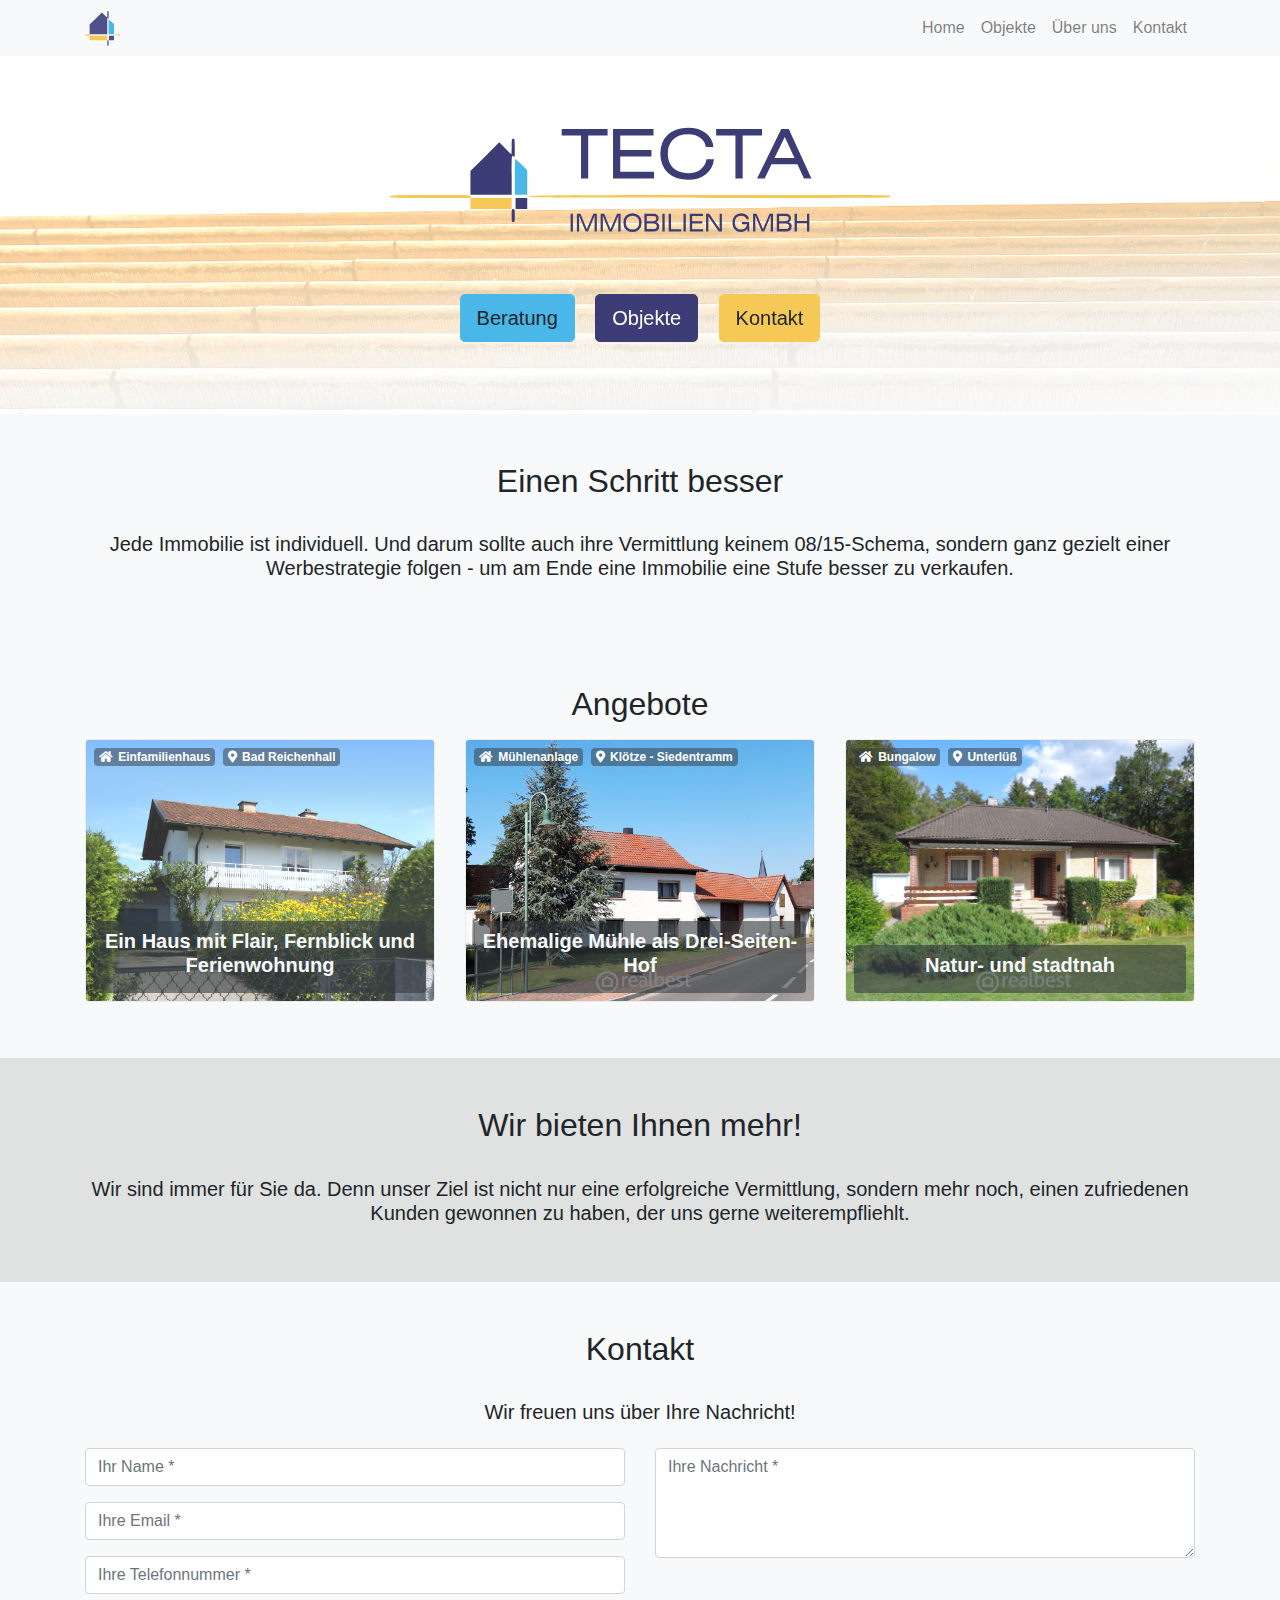
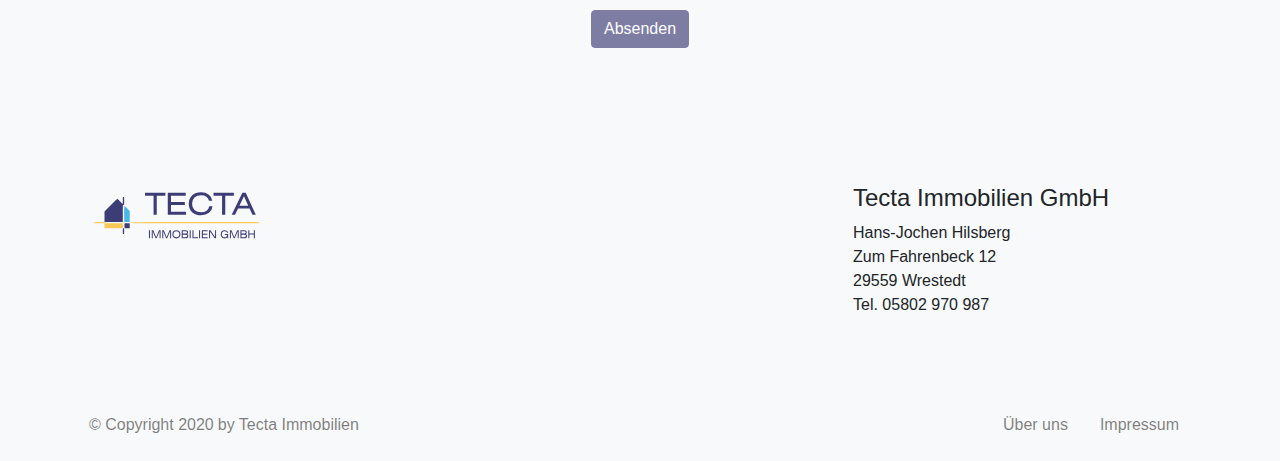
==== index.html @ 6a7e13b7 "favicon" ====
<html lang="en-us">
  <head>
  <meta name="theme" content="Syna">
  <meta name="theme-version" content="v0.15">
  <meta name="theme-url" content="https://syna.okkur.org">
  <meta name="theme-description" content="Highly customizable open source theme for Hugo based static websites">
  <meta name="theme-author" content="Okkur Labs">
  <meta name="theme-author-url" content="https://about.okkur.org">
  <meta charset="utf-8">
  <meta name="viewport" content="width=device-width, initial-scale=1, shrink-to-fit=no">
  <meta http-equiv="Content-Language" content="en-us">
  <meta name="google" value="notranslate">
  <meta name="apple-mobile-web-app-capable" content="yes">
  <meta name="apple-mobile-web-app-status-bar-style" content="black">
  <meta name="description" content="">
  <meta property="og:title" content="Home &amp;middot; Tecta Immobilien">
  <meta property="og:url" content="http://tecta-immobilien.github.io/">
  <meta property="og:description" content="">
  <meta property="og:site_name" content="Tecta Immobilien">
  <meta property="og:type" content="website">
  <meta name="twitter:card" content="summary_large_image">
  <meta name="twitter:title" content="Home &amp;middot; Tecta Immobilien" />
  <meta name="twitter:description" content="">
  <meta name="twitter:url" content="http://tecta-immobilien.github.io/" />
        <meta property="og:image" content="">
        <meta name="twitter:image" content="">
  <meta name="author" content="Tecta Immobilien">

  <meta name="generator" content="Hugo 0.62.1" />

  <title>Home &middot; Tecta Immobilien</title>

  <!-- Theme Styles -->
  <style>
.mx-0 {
  margin-left: 0 !important;
  margin-right: 0 !important; }

 
@-ms-viewport {
  width: device-width; }

html {
  box-sizing: border-box;
  -ms-overflow-style: scrollbar; }

*,
*::before,
*::after {
  box-sizing: inherit; }

.container {
  width: 100%;
  padding-right: 15px;
  padding-left: 15px;
  margin-right: auto;
  margin-left: auto;
  max-width: 540px;
  max-width: 720px;
  max-width: 960px;
  max-width: 1140px; }

.container-fluid {
  width: 100%;
  padding-right: 15px;
  padding-left: 15px;
  margin-right: auto;
  margin-left: auto; }

.row {
  display: flex;
  flex-wrap: wrap;
  margin-right: -15px;
  margin-left: -15px; }

.no-gutters {
  margin-right: 0;
  margin-left: 0; }
  .no-gutters > .col,
  .no-gutters > [class*="col-"] {
    padding-right: 0;
    padding-left: 0; }

.col-1, .col-2, .col-3, .col-4, .col-5, .col-6, .col-7, .col-8, .col-9, .col-10, .col-11, .col-12, .col,
.col-auto {
  position: relative;
  width: 100%;
  min-height: 1px;
  padding-right: 15px;
  padding-left: 15px; }

.col {
  flex-basis: 0;
  flex-grow: 1;
  max-width: 100%; }

.col-auto {
  flex: 0 0 auto;
  width: auto;
  max-width: none; }

.col-1 {
  flex: 0 0 8.33333%;
  max-width: 8.33333%; }

.col-2 {
  flex: 0 0 16.66667%;
  max-width: 16.66667%; }

.col-3 {
  flex: 0 0 25%;
  max-width: 25%; }

.col-4 {
  flex: 0 0 33.33333%;
  max-width: 33.33333%; }

.col-5 {
  flex: 0 0 41.66667%;
  max-width: 41.66667%; }

.col-6 {
  flex: 0 0 50%;
  max-width: 50%; }

.col-7 {
  flex: 0 0 58.33333%;
  max-width: 58.33333%; }

.col-8 {
  flex: 0 0 66.66667%;
  max-width: 66.66667%; }

.col-9 {
  flex: 0 0 75%;
  max-width: 75%; }

.col-10 {
  flex: 0 0 83.33333%;
  max-width: 83.33333%; }

.col-11 {
  flex: 0 0 91.66667%;
  max-width: 91.66667%; }

.col-12 {
  flex: 0 0 100%;
  max-width: 100%; }

.order-first {
  order: -1; }

.order-last {
  order: 13; }

.order-0 {
  order: 0; }

.order-1 {
  order: 1; }

.order-2 {
  order: 2; }

.order-3 {
  order: 3; }

.order-4 {
  order: 4; }

.order-5 {
  order: 5; }

.order-6 {
  order: 6; }

.order-7 {
  order: 7; }

.order-8 {
  order: 8; }

.order-9 {
  order: 9; }

.order-10 {
  order: 10; }

.order-11 {
  order: 11; }

.order-12 {
  order: 12; }

.offset-1 {
  margin-left: 8.33333%; }

.offset-2 {
  margin-left: 16.66667%; }

.offset-3 {
  margin-left: 25%; }

.offset-4 {
  margin-left: 33.33333%; }

.offset-5 {
  margin-left: 41.66667%; }

.offset-6 {
  margin-left: 50%; }

.offset-7 {
  margin-left: 58.33333%; }

.offset-8 {
  margin-left: 66.66667%; }

.offset-9 {
  margin-left: 75%; }

.offset-10 {
  margin-left: 83.33333%; }

.offset-11 {
  margin-left: 91.66667%; }

.d-none {
  display: none !important; }

.d-inline {
  display: inline !important; }

.d-inline-block {
  display: inline-block !important; }

.d-block {
  display: block !important; }

.d-table {
  display: table !important; }

.d-table-row {
  display: table-row !important; }

.d-table-cell {
  display: table-cell !important; }

.d-flex {
  display: flex !important; }

.d-inline-flex {
  display: inline-flex !important; }

@media print {
  .d-print-none {
    display: none !important; }
  .d-print-inline {
    display: inline !important; }
  .d-print-inline-block {
    display: inline-block !important; }
  .d-print-block {
    display: block !important; }
  .d-print-table {
    display: table !important; }
  .d-print-table-row {
    display: table-row !important; }
  .d-print-table-cell {
    display: table-cell !important; }
  .d-print-flex {
    display: flex !important; }
  .d-print-inline-flex {
    display: inline-flex !important; } }

.flex-row {
  flex-direction: row !important; }

.flex-column {
  flex-direction: column !important; }

.flex-row-reverse {
  flex-direction: row-reverse !important; }

.flex-column-reverse {
  flex-direction: column-reverse !important; }

.flex-wrap {
  flex-wrap: wrap !important; }

.flex-nowrap {
  flex-wrap: nowrap !important; }

.flex-wrap-reverse {
  flex-wrap: wrap-reverse !important; }

.flex-fill {
  flex: 1 1 auto !important; }

.flex-grow-0 {
  flex-grow: 0 !important; }

.flex-grow-1 {
  flex-grow: 1 !important; }

.flex-shrink-0 {
  flex-shrink: 0 !important; }

.flex-shrink-1 {
  flex-shrink: 1 !important; }

.justify-content-start {
  justify-content: flex-start !important; }

.justify-content-end {
  justify-content: flex-end !important; }

.justify-content-center {
  justify-content: center !important; }

.justify-content-between {
  justify-content: space-between !important; }

.justify-content-around {
  justify-content: space-around !important; }

.align-items-start {
  align-items: flex-start !important; }

.align-items-end {
  align-items: flex-end !important; }

.align-items-center {
  align-items: center !important; }

.align-items-baseline {
  align-items: baseline !important; }

.align-items-stretch {
  align-items: stretch !important; }

.align-content-start {
  align-content: flex-start !important; }

.align-content-end {
  align-content: flex-end !important; }

.align-content-center {
  align-content: center !important; }

.align-content-between {
  align-content: space-between !important; }

.align-content-around {
  align-content: space-around !important; }

.align-content-stretch {
  align-content: stretch !important; }

.align-self-auto {
  align-self: auto !important; }

.align-self-start {
  align-self: flex-start !important; }

.align-self-end {
  align-self: flex-end !important; }

.align-self-center {
  align-self: center !important; }

.align-self-baseline {
  align-self: baseline !important; }

.align-self-stretch {
  align-self: stretch !important; }
</style>

  <link href="/style.min.7f056d946f4c8aad20401bf157cbe6fda2c54824c451139c46006a1493cdf358.css" rel="stylesheet">
      <link rel="shortcut icon" type="image/x-icon" href="/favicon.ico">
      <link rel="icon" sizes="16x16 32x32" type="image/x-icon" href="/favicon.ico">
      <link rel="icon" href="/favicon.png">
      <link rel="apple-touch-icon-precomposed" href="/favicon.png">
      <link rel="icon" type="image/svg+xml" href="/favicon.svg">

  <script>
    window.syna = {
      
    };
  </script>
  <script src="/scripts/syna-head.min.0757f18970a0a32d5acac5a2accc5fe82f787821866c545d9ed17ca765f291a3.js"></script></head>
<body class="bg-secondary">
    <!-- Navigation --><nav class="overlay fragment navbar navbar-expand-lg py-2 scroll-spy bg-light navbar-light" id="nav" role="navigation" style='position: sticky; top: 0; z-index: 10000 !important;'>
  <div class="container">
      <a class="navbar-brand py-0" href="/#">
        <img src="/images/favicon.svg" height="35" class="d-inline-block align-top" alt="Tecta Immobilien">
      </a>
    <button class="navbar-toggler" type="button" data-toggle="collapse" data-target="#navbarCollapse" aria-controls="navbarCollapse" aria-expanded="false" aria-label="Toggle navigation">
      <span class="navbar-toggler-icon"></span>
    </button>
    <div class="navbar-collapse justify-content-end collapse show" id="navbarCollapse">
      <ul class="navbar-nav"><li class="nav-item">
              <a href="/"
                  class="nav-link">
                Home
              </a>
            </li><li class="nav-item">
              <a href="/objects"
                  class="nav-link">
                Objekte
              </a>
            </li><li class="nav-item">
              <a href="/about"
                  class="nav-link">
                Über uns
              </a>
            </li><li class="nav-item">
              <a href="/#contact"
                  class="nav-link anchor">
                Kontakt
              </a>
            </li>
      </ul>
    </div>
  </div>
</nav>

<div class="scroll-to-top bg-primary has-font-icon"
  title="Back to top"
  ><i class="fas fa-angle-up"></i><span class="sr-only">Back to top</span>
</div>

<!-- Hero -->
<header id="hero" class="fragment hero">
    <div
      style="background-image:url(/images/header/stufen.jpg)"
      class="jumbotron text-center header-image mb-0 bg-light">
    <div id="hero-particles-js" class="particles-js"></div>
      <div class="row justify-content-center align-items-start">
        <img
          class="overlay img-fluid"
          src="/images/tecta.svg"
          alt="Tecta Immobilien"width="500px"></img>
      </div>
      <div class="row justify-content-center align-items-start">
        <h1 class="overlay jumbotron-heading my-4 text-body"></h1>
      </div><div>
      <a class="overlay btn btn-lg m-2 btn-info " href="/about/#services">
        <div class="column justify-content-center align-content-center">Beratung</div>
      </a>
      <a class="overlay btn btn-lg m-2 btn-primary " href="/objects">
        <div class="column justify-content-center align-content-center">Objekte</div>
      </a>
      <a class="overlay btn btn-lg m-2 btn-success " href="/#contact">
        <div class="column justify-content-center align-content-center">Kontakt</div>
      </a>
  </div>
  </div>
</header>
<script>
  var fragmentName = "hero";window.syna.api.register("hero", "hero-" + fragmentName, {
    selector: "hero-particles-js",
    config: null,
  });
</script>

<!-- Content -->
<section id="description" class="fragment">
    <div class="container-fluid bg-light">
    <div class="container py-5">
<div class="row">

      <article class="col-md-12">
  <div class="row mx-0">
    <div class="col px-0 text-center text-body">
      <h2>Einen Schritt besser</h2>
    </div>
  </div><div class="row mx-0">
    <div class="col pt-4 pb-0 px-0 text-center text-body">
      <h5>Jede Immobilie ist individuell. Und darum sollte auch ihre Vermittlung keinem 08/15-Schema, sondern ganz gezielt einer Werbestrategie folgen - um am Ende eine Immobilie eine Stufe besser zu verkaufen.</h5>
    </div>
  </div>
<div class="content-body col-12 content px-0 text-body"></div>

    </article>

  </div>
    </div>
    </div>
</section>

<!-- Portfolio -->
<section id="portfolio" class="fragment">
    <div class="container-fluid bg-light">
    <div class="container py-5">

  <div class="row mx-0">
    <div class="col px-0 text-center text-body">
      <h2>Angebote</h2>
    </div>
  </div>

  <div class="row justify-content-center">
        <div class="col-lg-4 col-md-9 col-12 py-2">
          <div
            class="border rounded position-relative portfolio-item overflow-hidden has-modal"><img src="/images/objects/haus1/h1_1.jpg" class="img-fluid" alt="">
                <div class="position-absolute hover-overlay"></div><div class="position-absolute text-light badge-container"><span class="badge badge-dark">
                        <i class="fas fa-home"></i>
                        <span>Einfamilienhaus</span>
                      </span><span class="badge badge-dark">
                        <i class="fas fa-map-marker-alt"></i>
                        <span>Bad Reichenhall</span>
                      </span></div>
                  <div class="position-absolute description-container col">
                    <div class="row flex-column justify-content-center description text-light p-2 rounded text-center">
                      <h5 class="title">Ein Haus mit Flair, Fernblick und Ferienwohnung </h5>
                      
                    </div>
                  </div>
                <div class="content hidden"><table>
<thead>
<tr>
<th>Kaufpreis</th>
<th>655.000,-€</th>
</tr>
</thead>
<tbody>
<tr>
<td><strong>Baujahr</strong></td>
<td>1959</td>
</tr>
<tr>
<td><strong>Zahl der Zimmer</strong></td>
<td>3,4</td>
</tr>
<tr>
<td><strong>Wohnfläche</strong></td>
<td>142 m²</td>
</tr>
<tr>
<td><strong>Reservefläche</strong></td>
<td>22 m²</td>
</tr>
<tr>
<td><strong>Garagenplätze</strong></td>
<td>1</td>
</tr>
<tr>
<td><strong>Grundstücksgröße</strong></td>
<td>816 m²</td>
</tr>
<tr>
<td><strong>Provision</strong></td>
<td>4,76% inkl MwSt</td>
</tr>
</tbody>
</table>
<hr>
<p><a href="/objekte_im_angebot/haus1"><strong>Mehr Details hier</strong></a></p>
</div>
          </div>
        </div>
        <div class="col-lg-4 col-md-9 col-12 py-2">
          <div
            class="border rounded position-relative portfolio-item overflow-hidden has-modal"><img src="/images/objects/haus2/h2_1.jpg" class="img-fluid" alt="">
                <div class="position-absolute hover-overlay"></div><div class="position-absolute text-light badge-container"><span class="badge badge-dark">
                        <i class="fas fa-home"></i>
                        <span>Mühlenanlage</span>
                      </span><span class="badge badge-dark">
                        <i class="fas fa-map-marker-alt"></i>
                        <span>Klötze - Siedentramm</span>
                      </span></div>
                  <div class="position-absolute description-container col">
                    <div class="row flex-column justify-content-center description text-light p-2 rounded text-center">
                      <h5 class="title">Ehemalige Mühle als Drei-Seiten-Hof</h5>
                      
                    </div>
                  </div>
                <div class="content hidden"><table>
<thead>
<tr>
<th>Kaufpreis</th>
<th>149.000,-€</th>
</tr>
</thead>
<tbody>
<tr>
<td><strong>Baujahr</strong></td>
<td>19. Jh.</td>
</tr>
<tr>
<td><strong>Zahl der Zimmer</strong></td>
<td>5</td>
</tr>
<tr>
<td><strong>Wohnfläche</strong></td>
<td>170 m²</td>
</tr>
<tr>
<td><strong>Nutzfläche</strong></td>
<td>300 m²</td>
</tr>
<tr>
<td><strong>Garagenplätze</strong></td>
<td>4</td>
</tr>
<tr>
<td><strong>Grundstücksgröße</strong></td>
<td>7.774 m²</td>
</tr>
<tr>
<td><strong>Provision</strong></td>
<td>4,76% inkl MwSt</td>
</tr>
</tbody>
</table>
</div>
          </div>
        </div>
        <div class="col-lg-4 col-md-9 col-12 py-2">
          <div
            class="border rounded position-relative portfolio-item overflow-hidden has-modal"><img src="/images/objects/haus3/h3_1.jpg" class="img-fluid" alt="">
                <div class="position-absolute hover-overlay"></div><div class="position-absolute text-light badge-container"><span class="badge badge-dark">
                        <i class="fas fa-home"></i>
                        <span>Bungalow</span>
                      </span><span class="badge badge-dark">
                        <i class="fas fa-map-marker-alt"></i>
                        <span>Unterlüß</span>
                      </span></div>
                  <div class="position-absolute description-container col">
                    <div class="row flex-column justify-content-center description text-light p-2 rounded text-center">
                      <h5 class="title">Natur- und stadtnah</h5>
                      
                    </div>
                  </div>
                <div class="content hidden"><table>
<thead>
<tr>
<th>Kaufpreis</th>
<th>95.000,-€</th>
</tr>
</thead>
<tbody>
<tr>
<td><strong>Baujahr</strong></td>
<td>1964</td>
</tr>
<tr>
<td><strong>Zahl der Zimmer</strong></td>
<td>3</td>
</tr>
<tr>
<td><strong>Wohnfläche</strong></td>
<td>75 m²</td>
</tr>
<tr>
<td><strong>Garagenplätze</strong></td>
<td>1</td>
</tr>
<tr>
<td><strong>Grundstücksgröße</strong></td>
<td>987 m²</td>
</tr>
<tr>
<td><strong>Provision</strong></td>
<td>5,95% inkl MwSt</td>
</tr>
</tbody>
</table>
</div>
          </div>
        </div>
  </div>
    </div>
    </div>
</section>

<!-- Content -->
<section id="mehrbieten" class="fragment">
    <div class="container-fluid bg-secondary">
    <div class="container py-5">
<div class="row">

      <article class="col-md-12">
  <div class="row mx-0">
    <div class="col px-0 text-center text-body">
      <h2>Wir bieten Ihnen mehr!</h2>
    </div>
  </div><div class="row mx-0">
    <div class="col pt-4 pb-0 px-0 text-center text-body">
      <h5>Wir sind immer für Sie da. Denn unser Ziel ist nicht nur eine erfolgreiche Vermittlung, sondern mehr noch, einen zufriedenen Kunden gewonnen zu haben, der uns gerne weiterempfliehlt.</h5>
    </div>
  </div>
<div class="content-body col-12 content px-0 text-body"></div>

    </article>

  </div>
    </div>
    </div>
</section>


<!-- Contact -->
<!-- Contact -->
<section id="contact" class="fragment">
    <div class="container-fluid bg-light">
    <div class="container py-5">

  <div class="row mx-0">
    <div class="col px-0 text-center text-body">
      <h2>Kontakt</h2>
    </div>
  </div><div class="row mx-0">
    <div class="col pt-4 pb-0 px-0 text-center text-body">
      <h5>Wir freuen uns über Ihre Nachricht!</h5>
    </div>
  </div>

  <div class="row">
    <div class="col-12">
      <form
        class="contact position-relative"
        method="POST"
        name="defaultContact"
        id="defaultContact" action="https://tecta-immobilien.net">
          <div class="row py-3 should-fade">
            <div class="col-md-6">
                <div class="form-group">
                  <input
                    id="name"
                    name="name"
                    class="form-control"
                    type="text"
                    data-validation
                    data-validation-error-msg="Please enter your name"
                    placeholder="Ihr Name *"
                    required>
                  <div class="px-2" data-error id="name-error"></div>
                </div>
                <div class="form-group">
                  <input
                    id="email"
                    name="email"
                    class="form-control"
                    type="text"
                    data-validation="email"
                    data-validation-error-msg="Please enter your email address"
                    placeholder="Ihre Email *"
                    required>
                  <div class="px-2" data-error id="email-error"></div>
                </div>
                <div class="form-group">
                  <input
                    id="phone"
                    name="phone"
                    class="form-control"
                    type="text"
                    data-validation="regex"
                    data-validation-regex="^([0-9,\+]+)$"
                    data-validation-error-msg="Please enter your phone number"
                    placeholder="Ihre Telefonnummer *">
                  <div class="px-2" data-error id="phone-error"></div>
                </div>
            </div>
            <div class="col-md-6">
                <div class="form-group">
                  <textarea
                    id="message"
                    name="message"
                    class="form-control text-dark"
                    type="text"
                    data-validation
                    data-validation-error-msg="Send Message"
                    placeholder="Ihre Nachricht *"
                    rows="4"
                    required></textarea>
                  <div class="px-2" data-error id="message-error"></div>
                </div>
            </div>
            <div class="col-lg-12 text-center">
              <div class="captcha-error alert alert-danger d-none" id="captcha-error">Message could not be send due to captcha not loadable. Please contact us at hilsberg@tecta-immobilien.net.
              </div>
              <div class="generic-error alert alert-danger d-none" id="generic-error">Message could not be send. Please contact us at hilsberg@tecta-immobilien.net.
              </div>
              <noscript>
                <div class="alert alert-danger py-2" id="js-error">Message can not be send with javascript disabled. Please contact us at hilsberg@tecta-immobilien.net.
                </div>
              </noscript>
                <button
                  class="btn submit-btn btn-primary"
                  type="submit">Absenden
                </button>
            </div>
          </div>
              <input type="hidden" name="page" value="/"/>
              <input type="hidden" name="someID" value="example.com"/><div class="generic-success mb-0 mb-3 hidden" id="generic-success">
            <div class="alert alert-success">Thank you for contacting us
            </div>
            <span class="btn btn-primary" data-action="return-form">Return</span>
          </div>
      </form>
    </div>
  </div>
    </div>
    </div>
</section>

<!-- Footer -->
<section id="footer" class="fragment">
    <div class="container-fluid bg-light">
    <div class="container py-5">

  <div class="row">
    <div class="col-md m-2 text-body">
        <h4></h4>
        <a href="#">
          <img src="/images/tecta_narrow.svg" class="img-fluid w-50" alt="Ihr Markler">
        </a>
    </div>
    <div class="col-md m-2 text-body">
    </div>
    <div class="col-md m-2 text-body">
        <div><h4 id="tecta-immobilien-gmbh">Tecta Immobilien GmbH</h4>
<p>Hans-Jochen Hilsberg<br>
Zum Fahrenbeck 12<br>
29559 Wrestedt<br>
Tel. 05802 970 987</p>
</div>
    </div>
  </div>
    </div>
    </div>
</section>


<!-- Copyright -->
<footer class="overlay fragment container-fluid bg-light" id="copyright">
  <div class="container">
    <div class="row py-3">
      <div class="col-md">
        <div class="row mx-0 my-2 justify-content-center text-center text-lg-none text-black-50">
          <div class="row mx-0 mr-lg-auto justify-content-center">
              <div class="col-auto px-1">© Copyright&nbsp;2020</div>
              <div class="col-auto px-0"> by  Tecta Immobilien</div>
          </div>
        </div>
      </div>
        <div class="col-md">
          <div class="row mx-0 my-2 justify-content-center">
            <ul class="nav ml-lg-auto">
                <li class="nav-item">
                  <a class="nav-link py-0" href="/about"
                  >Über uns</a>
                </li>
                <li class="nav-item">
                  <a class="nav-link py-0" href="/impressum"
                  >Impressum</a>
                </li>
            </ul>
          </div>
        </div>
    </div>
  </div>
</footer>
<div id="react"></div>
    <div class="modal fade" tabindex="-1" role="dialog" aria-hidden="true">
        <div class="modal-dialog" role="document">
          <div class="modal-content">
            <div class="modal-header row mx-0">
              <div class="modal-title col px-0">
                <h5 class="title text-dark"></h5>
                <h6 class="subtitle text-secondary"></h6>
              </div>
              <button type="button" class="close" data-dismiss="modal" aria-label="Close">
                <span aria-hidden="true">&times;</span>
              </button>
            </div>
            <img src="" alt="" class="img-fluid">
            <div class="modal-body p-3">
              <div class="badge-container"></div>
              <div class="content"></div>
            </div>
          </div>
        </div>
      </div>
    </div>

    <!-- Theme Code -->
      <script async defer src="/scripts/syna-main.min.7d08697560d9c911a0194673093ed24e917be39c0c6ea6ffe9bfefd7869f9f34.js"></script>
      <script async defer src="/scripts/syna-hero.min.4c86bbf85a8655c22c5046df9f983a1f0a0f771915f9f447a6872a863a6714ef.js"></script>
      <script async defer src="/scripts/syna-portfolio.min.4c625fa36020dfb927bb08357c77410589faab3ff950db44208e6ea0bf9c46b1.js"></script>
      <script async defer src="/scripts/syna-contact.min.22ae0e2d0e2073d106c7f2b2712f2a28930961aed884e4dab5cda73fdfbd2479.js"></script>
  </body>
</html>
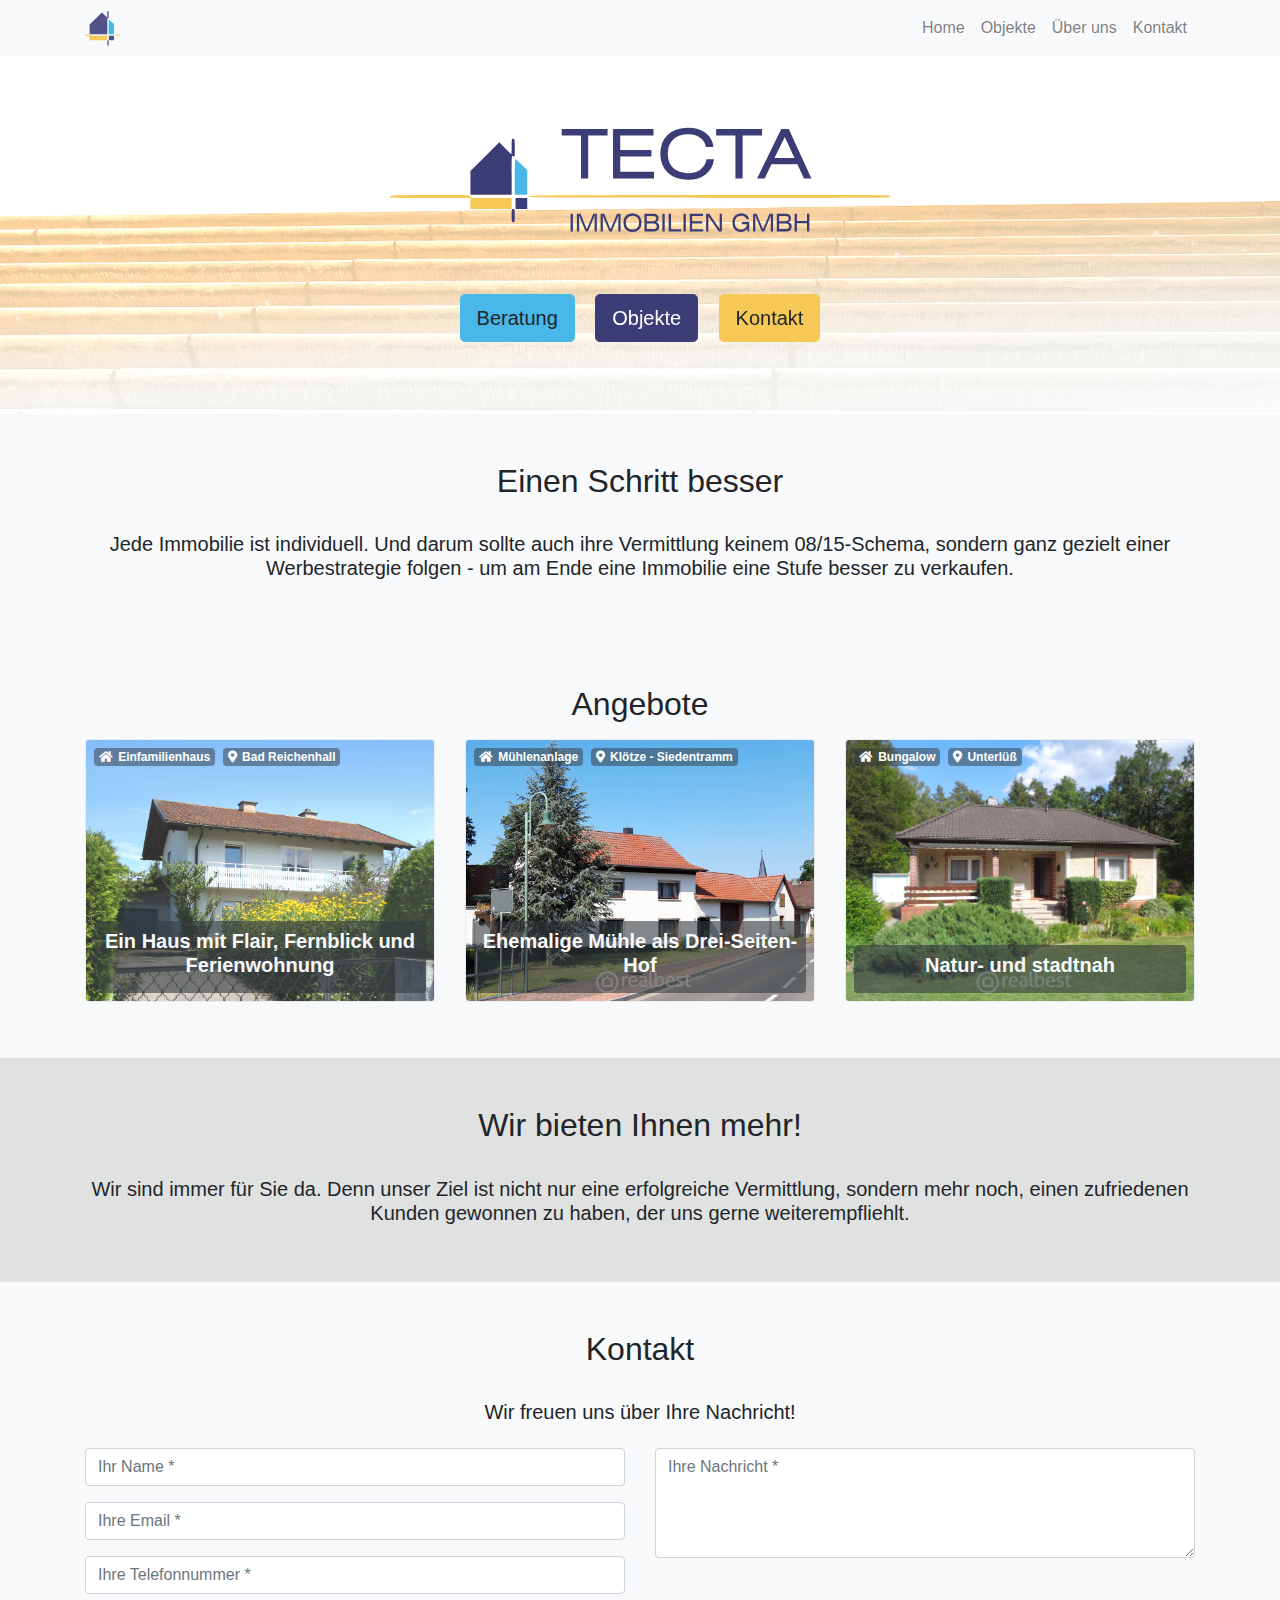
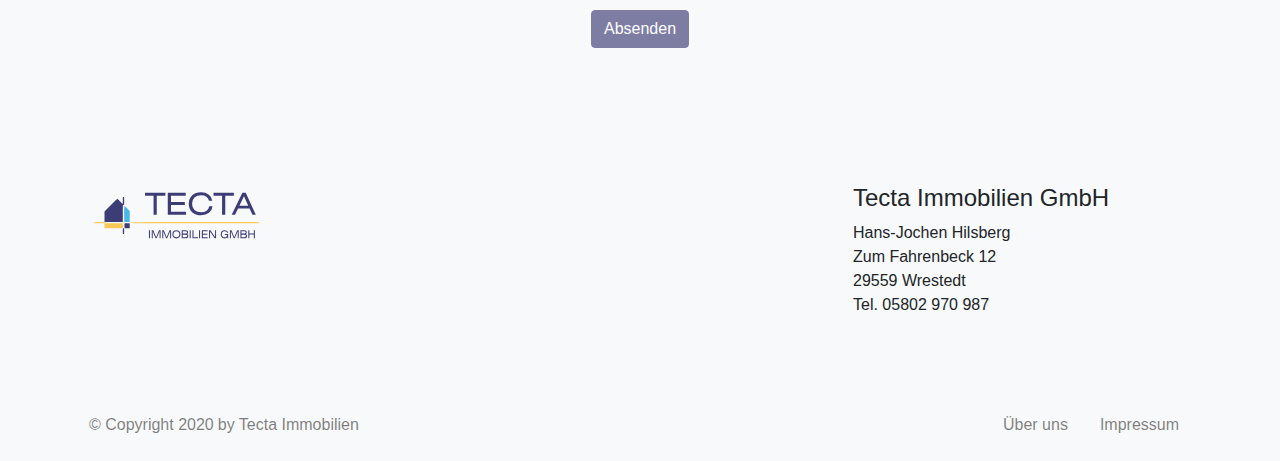
==== commit 7af08071: "https" ====
--- a/index.html
+++ b/index.html
@@ -13,22 +13,22 @@
   <meta name="apple-mobile-web-app-capable" content="yes">
   <meta name="apple-mobile-web-app-status-bar-style" content="black">
   <meta name="description" content="">
-  <meta property="og:title" content="Home &amp;middot; Tecta Immobilien">
+  <meta property="og:title" content="Tecta Immobilien">
   <meta property="og:url" content="http://tecta-immobilien.github.io/">
   <meta property="og:description" content="">
   <meta property="og:site_name" content="Tecta Immobilien">
   <meta property="og:type" content="website">
   <meta name="twitter:card" content="summary_large_image">
-  <meta name="twitter:title" content="Home &amp;middot; Tecta Immobilien" />
+  <meta name="twitter:title" content="Tecta Immobilien" />
   <meta name="twitter:description" content="">
   <meta name="twitter:url" content="http://tecta-immobilien.github.io/" />
         <meta property="og:image" content="">
         <meta name="twitter:image" content="">
   <meta name="author" content="Tecta Immobilien">
 
-  <meta name="generator" content="Hugo 0.62.1" />
-
-  <title>Home &middot; Tecta Immobilien</title>
+  <meta name="generator" content="Hugo 0.61.0" />
+
+  <title>Tecta Immobilien</title>
 
   <!-- Theme Styles -->
   <style>
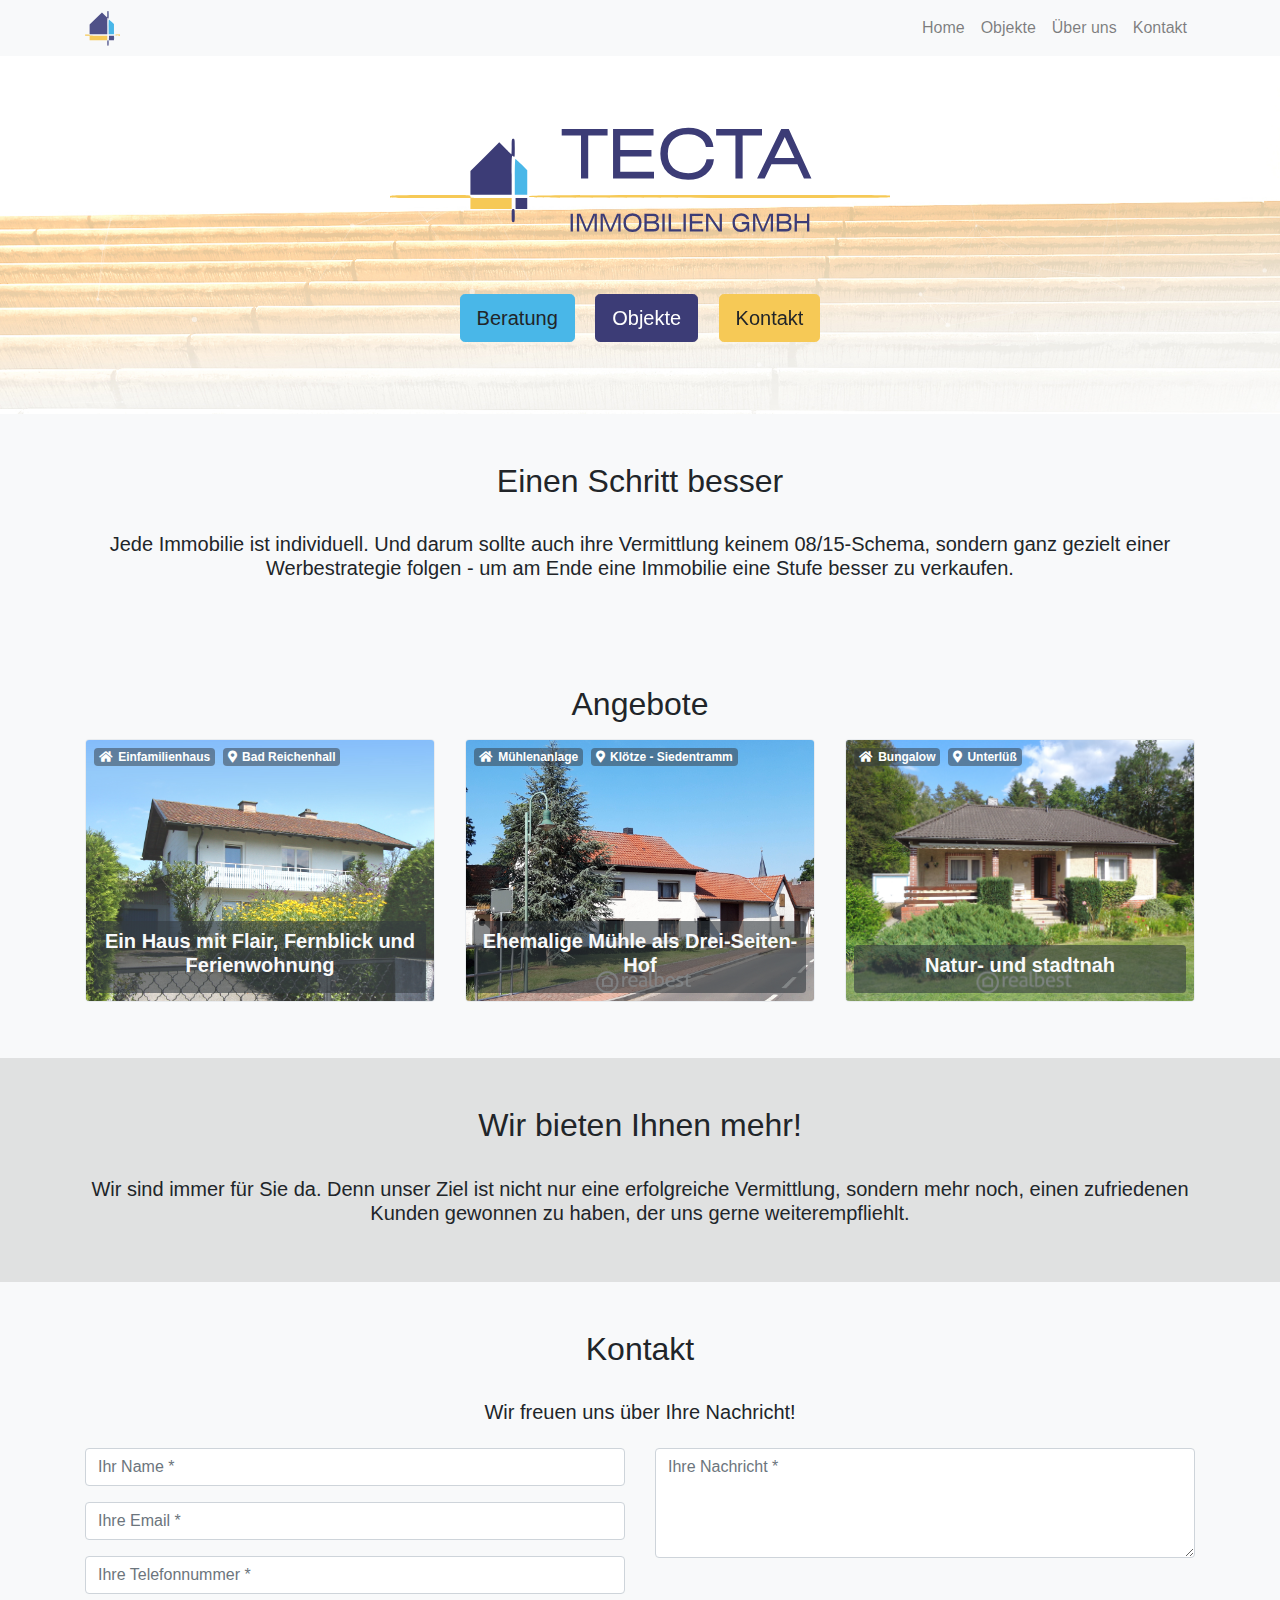
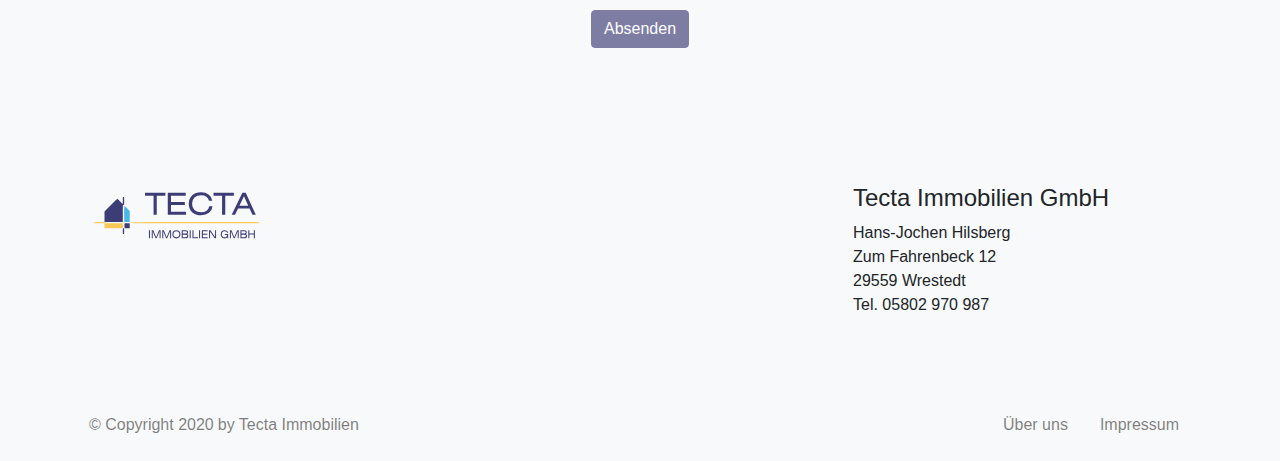
==== commit f38ea068: "https" ====
--- a/index.html
+++ b/index.html
@@ -13,13 +13,13 @@
   <meta name="apple-mobile-web-app-capable" content="yes">
   <meta name="apple-mobile-web-app-status-bar-style" content="black">
   <meta name="description" content="">
-  <meta property="og:title" content="Tecta Immobilien">
+  <meta property="og:title" content="Home &amp;middot; Tecta Immobilien">
   <meta property="og:url" content="http://tecta-immobilien.github.io/">
   <meta property="og:description" content="">
   <meta property="og:site_name" content="Tecta Immobilien">
   <meta property="og:type" content="website">
   <meta name="twitter:card" content="summary_large_image">
-  <meta name="twitter:title" content="Tecta Immobilien" />
+  <meta name="twitter:title" content="Home &amp;middot; Tecta Immobilien" />
   <meta name="twitter:description" content="">
   <meta name="twitter:url" content="http://tecta-immobilien.github.io/" />
         <meta property="og:image" content="">
@@ -28,7 +28,7 @@
 
   <meta name="generator" content="Hugo 0.61.0" />
 
-  <title>Tecta Immobilien</title>
+  <title>Home &middot; Tecta Immobilien</title>
 
   <!-- Theme Styles -->
   <style>
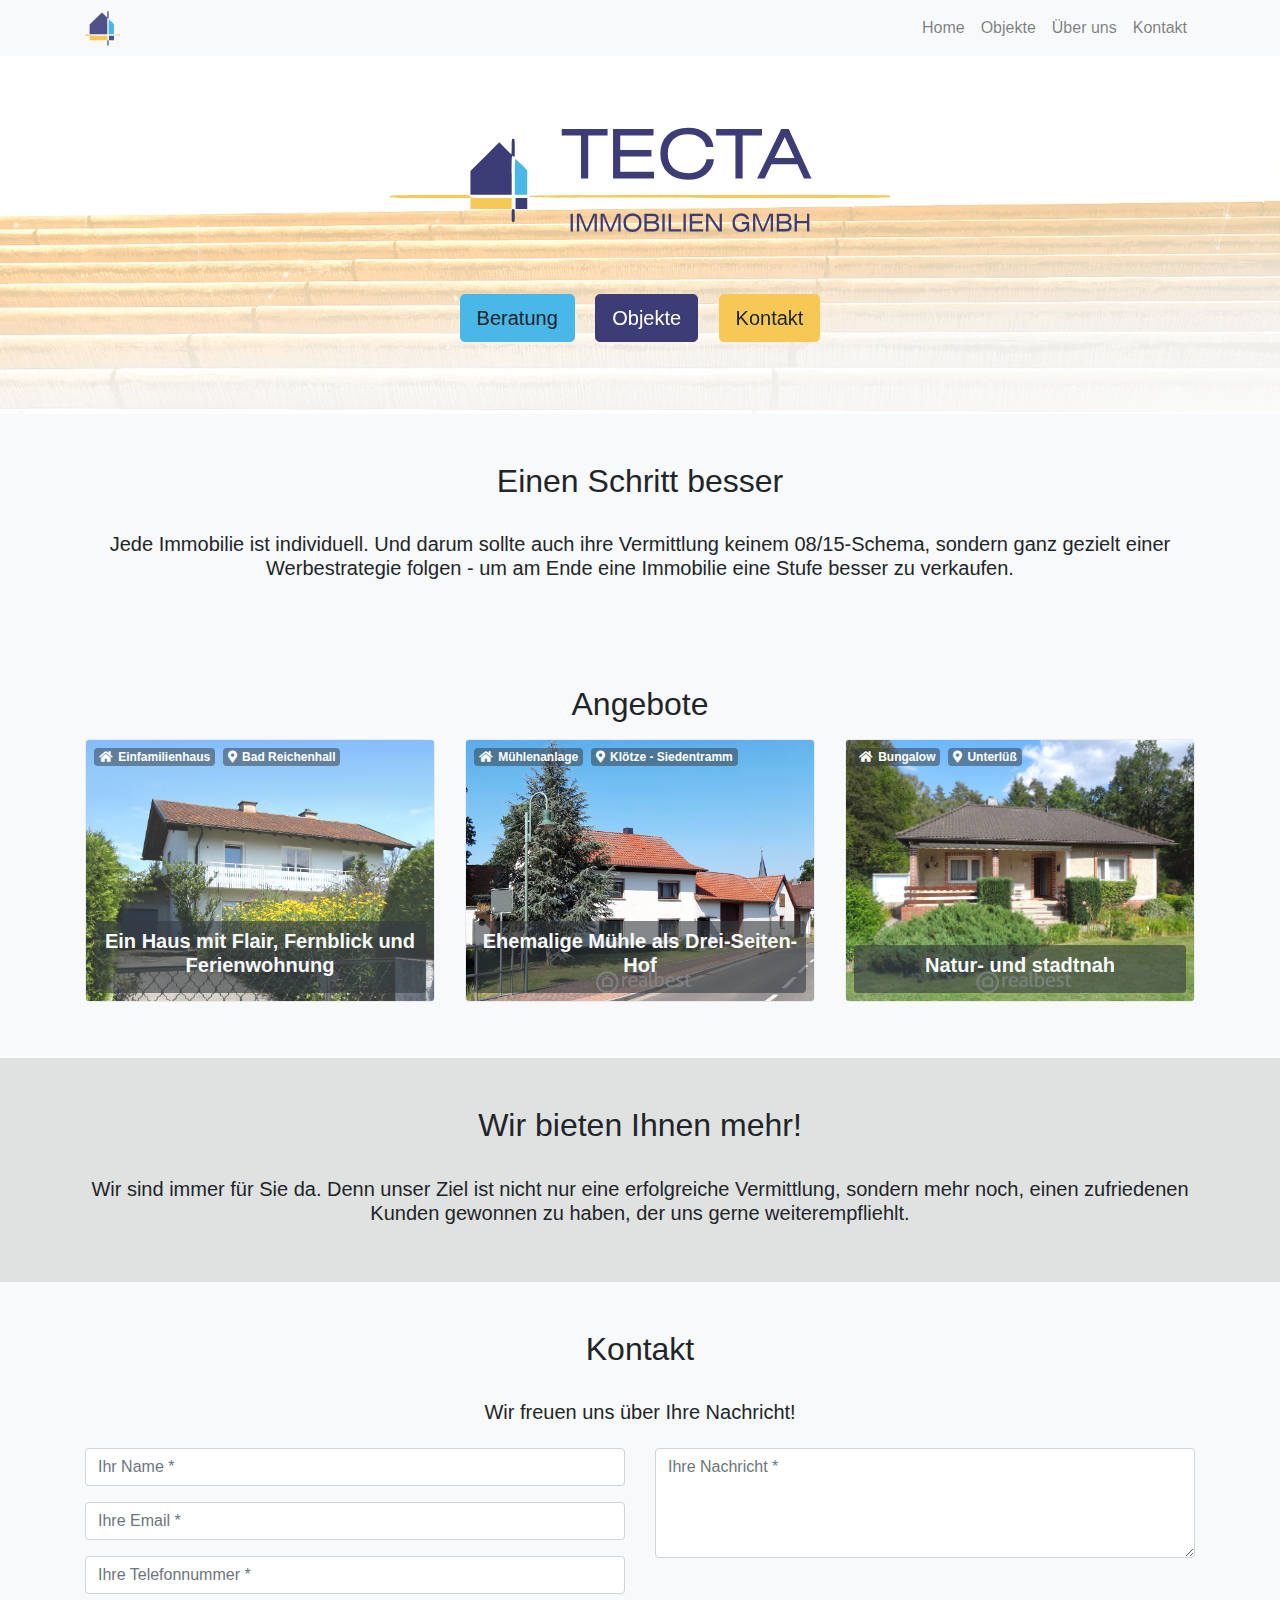
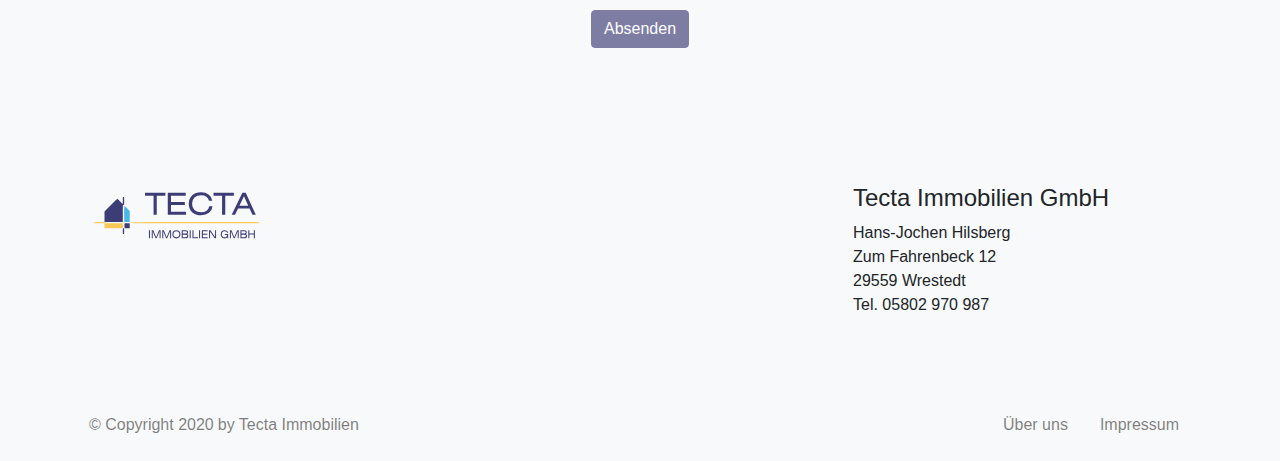
==== commit f502f3d4: "Merge branch 'master' of github.com:tecta-immobilien/tecta-immobilien.github.io" ====
--- a/index.html
+++ b/index.html
@@ -26,7 +26,7 @@
         <meta name="twitter:image" content="">
   <meta name="author" content="Tecta Immobilien">
 
-  <meta name="generator" content="Hugo 0.61.0" />
+  <meta name="generator" content="Hugo 0.62.1" />
 
   <title>Home &middot; Tecta Immobilien</title>
 
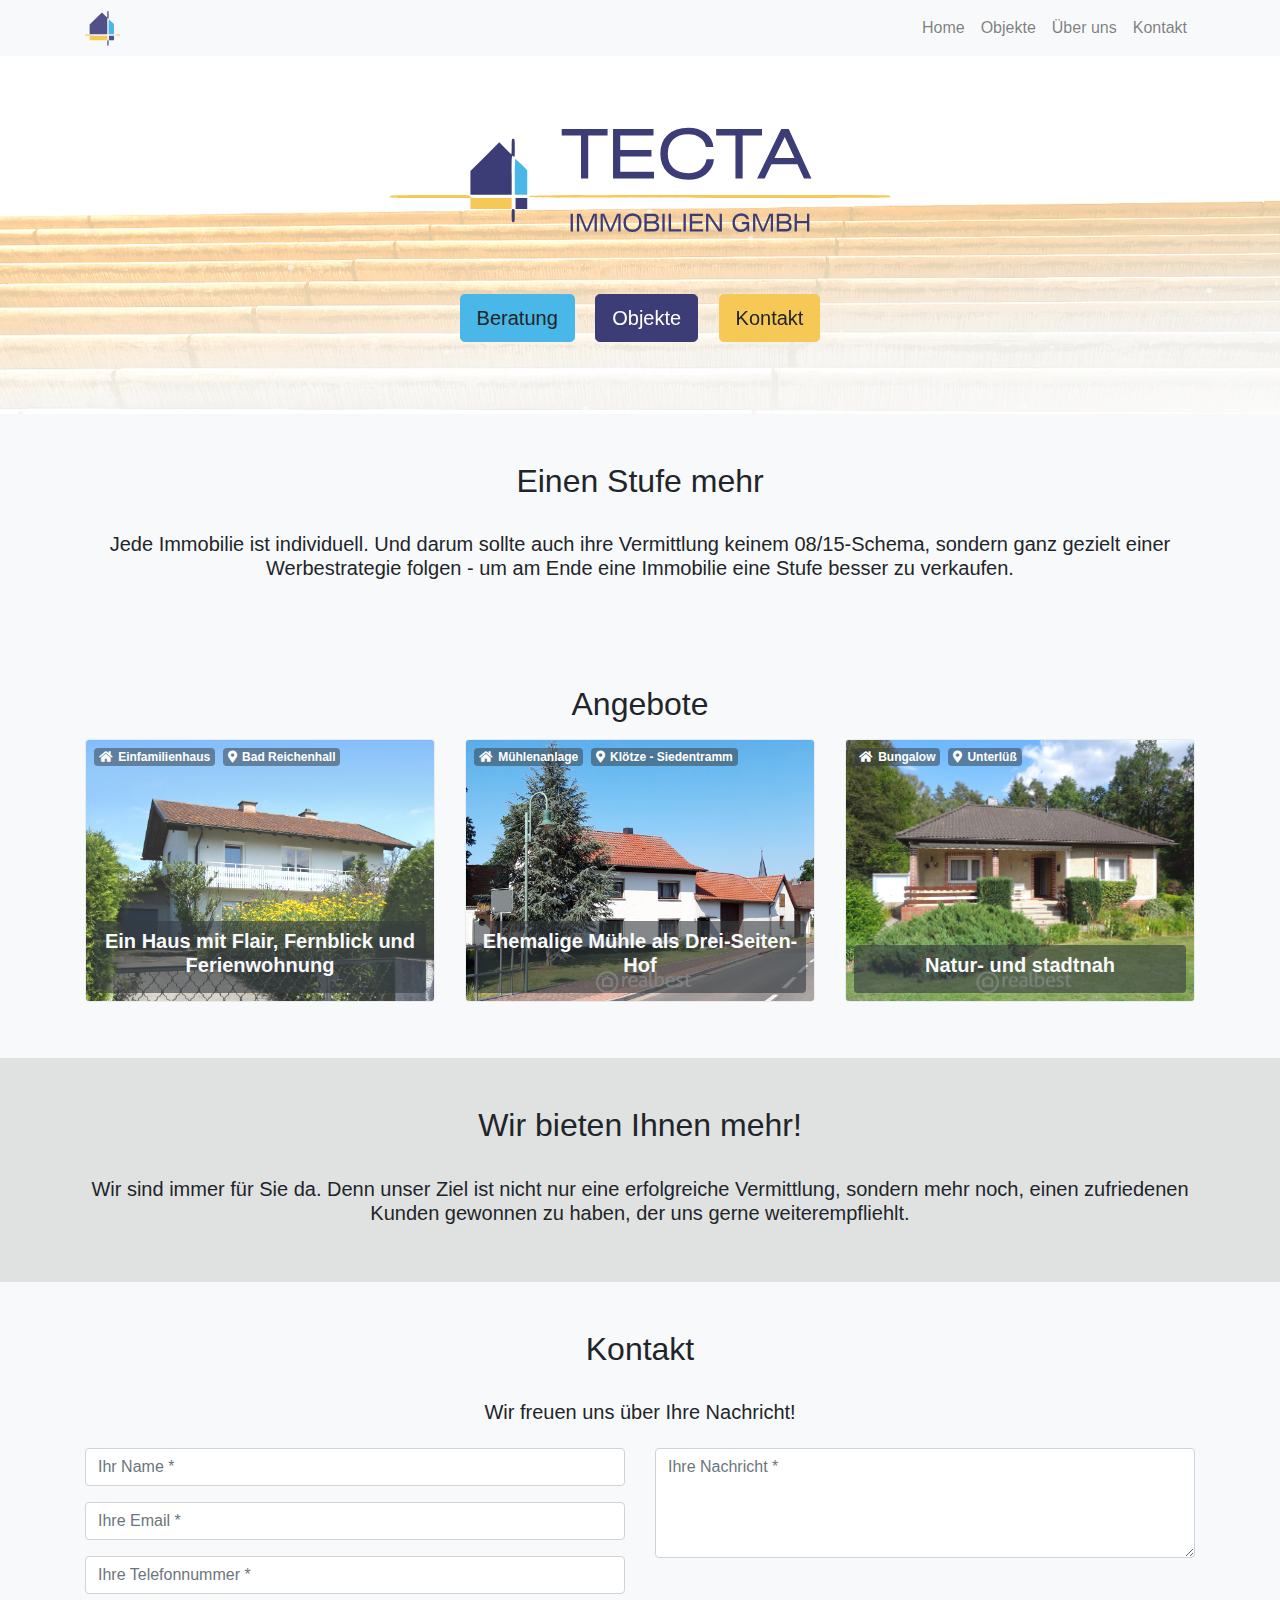
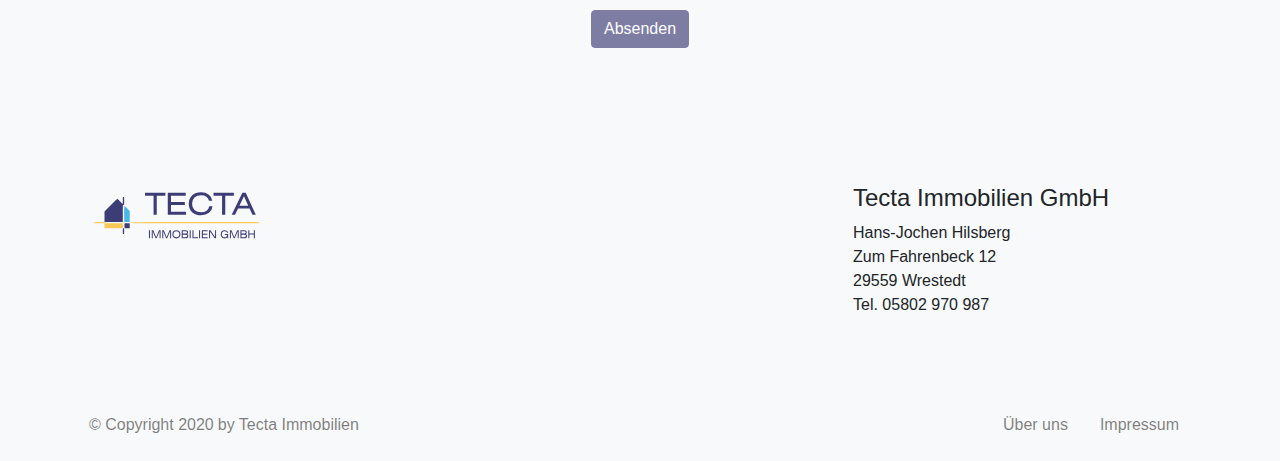
==== commit d4a7c145: "eine stufe mehr" ====
--- a/index.html
+++ b/index.html
@@ -26,7 +26,7 @@
         <meta name="twitter:image" content="">
   <meta name="author" content="Tecta Immobilien">
 
-  <meta name="generator" content="Hugo 0.62.1" />
+  <meta name="generator" content="Hugo 0.61.0" />
 
   <title>Home &middot; Tecta Immobilien</title>
 
@@ -472,7 +472,7 @@
       <article class="col-md-12">
   <div class="row mx-0">
     <div class="col px-0 text-center text-body">
-      <h2>Einen Schritt besser</h2>
+      <h2>Einen Stufe mehr</h2>
     </div>
   </div><div class="row mx-0">
     <div class="col pt-4 pb-0 px-0 text-center text-body">
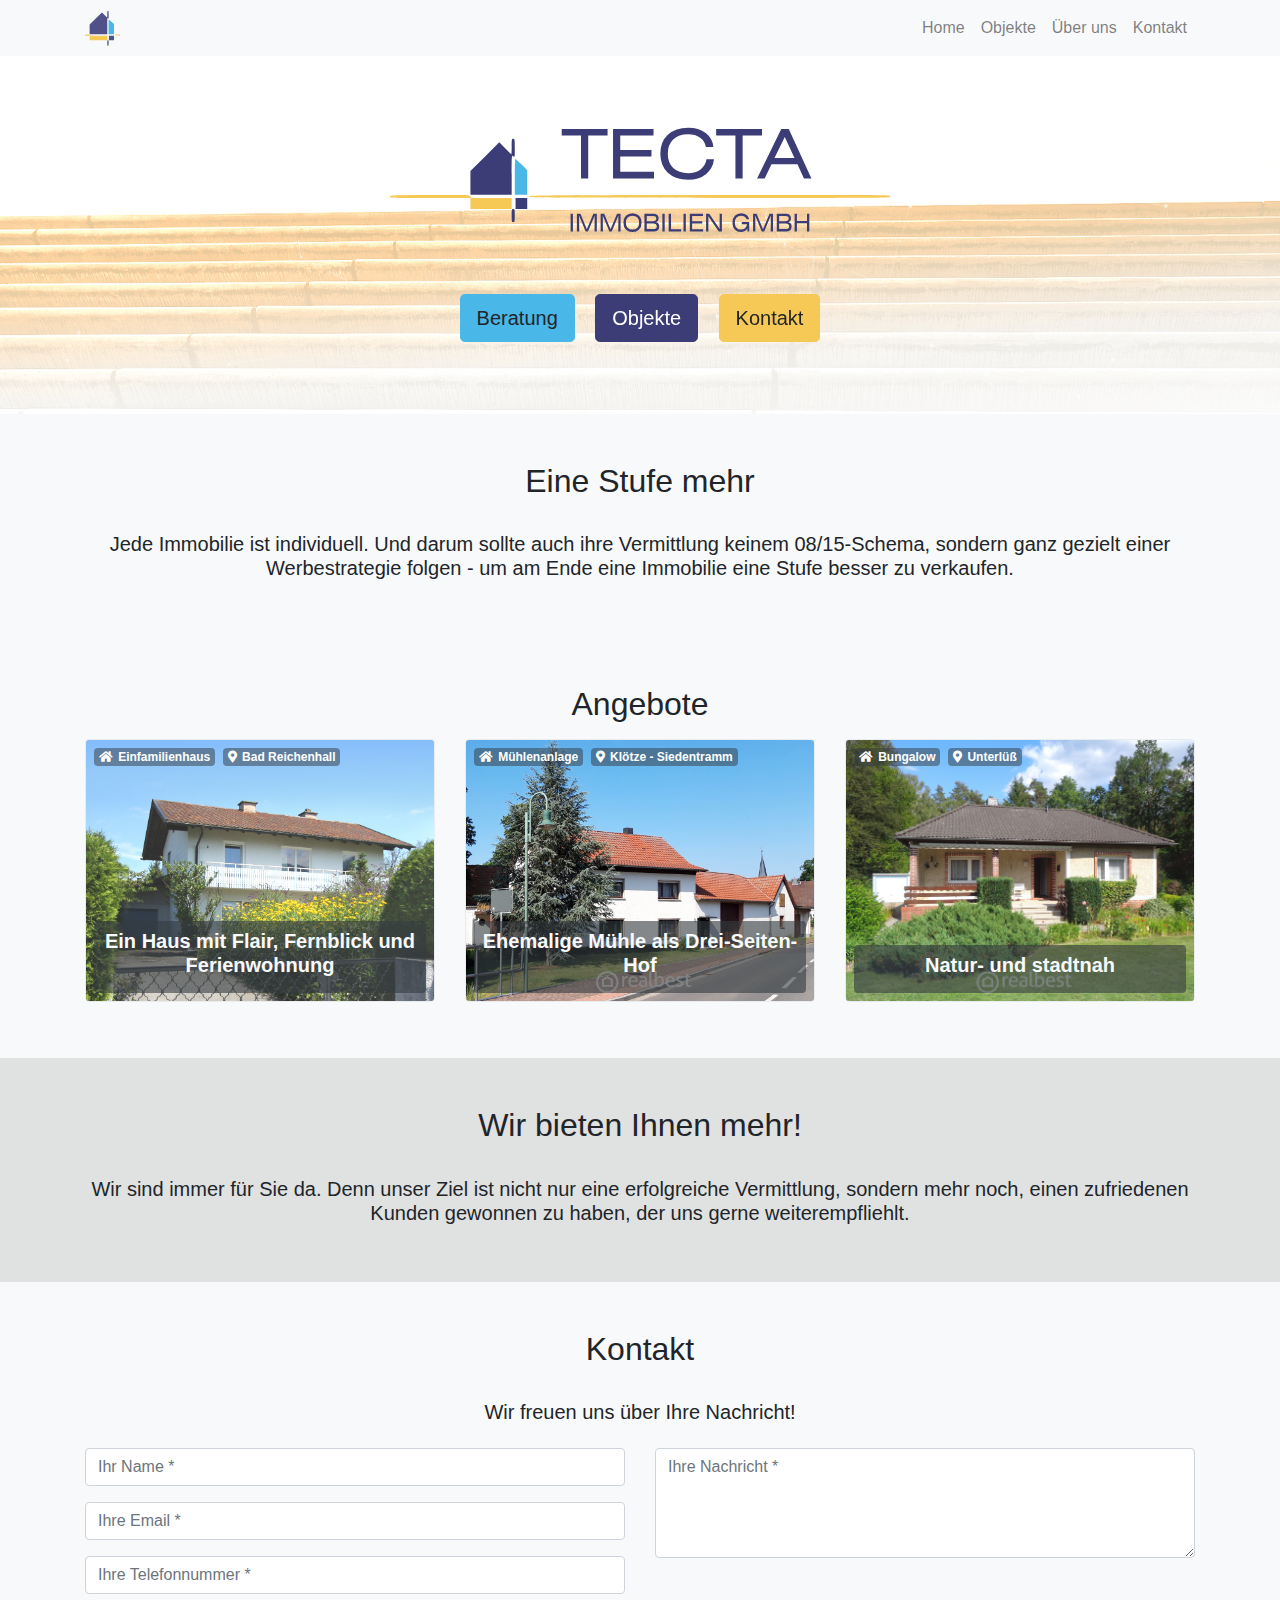
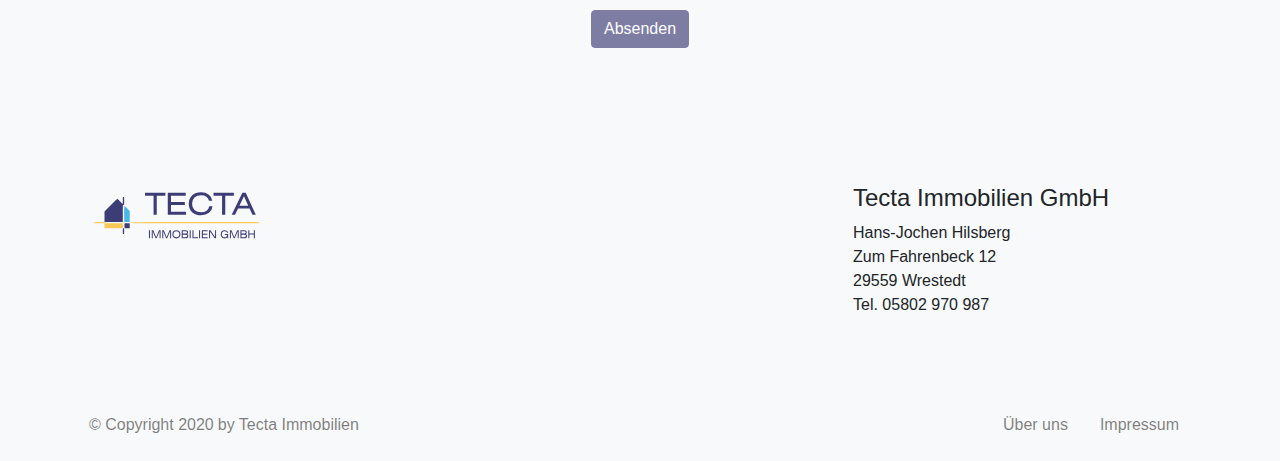
==== commit 42cb3614: "eine stufe mehr" ====
--- a/index.html
+++ b/index.html
@@ -472,7 +472,7 @@
       <article class="col-md-12">
   <div class="row mx-0">
     <div class="col px-0 text-center text-body">
-      <h2>Einen Stufe mehr</h2>
+      <h2>Eine Stufe mehr</h2>
     </div>
   </div><div class="row mx-0">
     <div class="col pt-4 pb-0 px-0 text-center text-body">
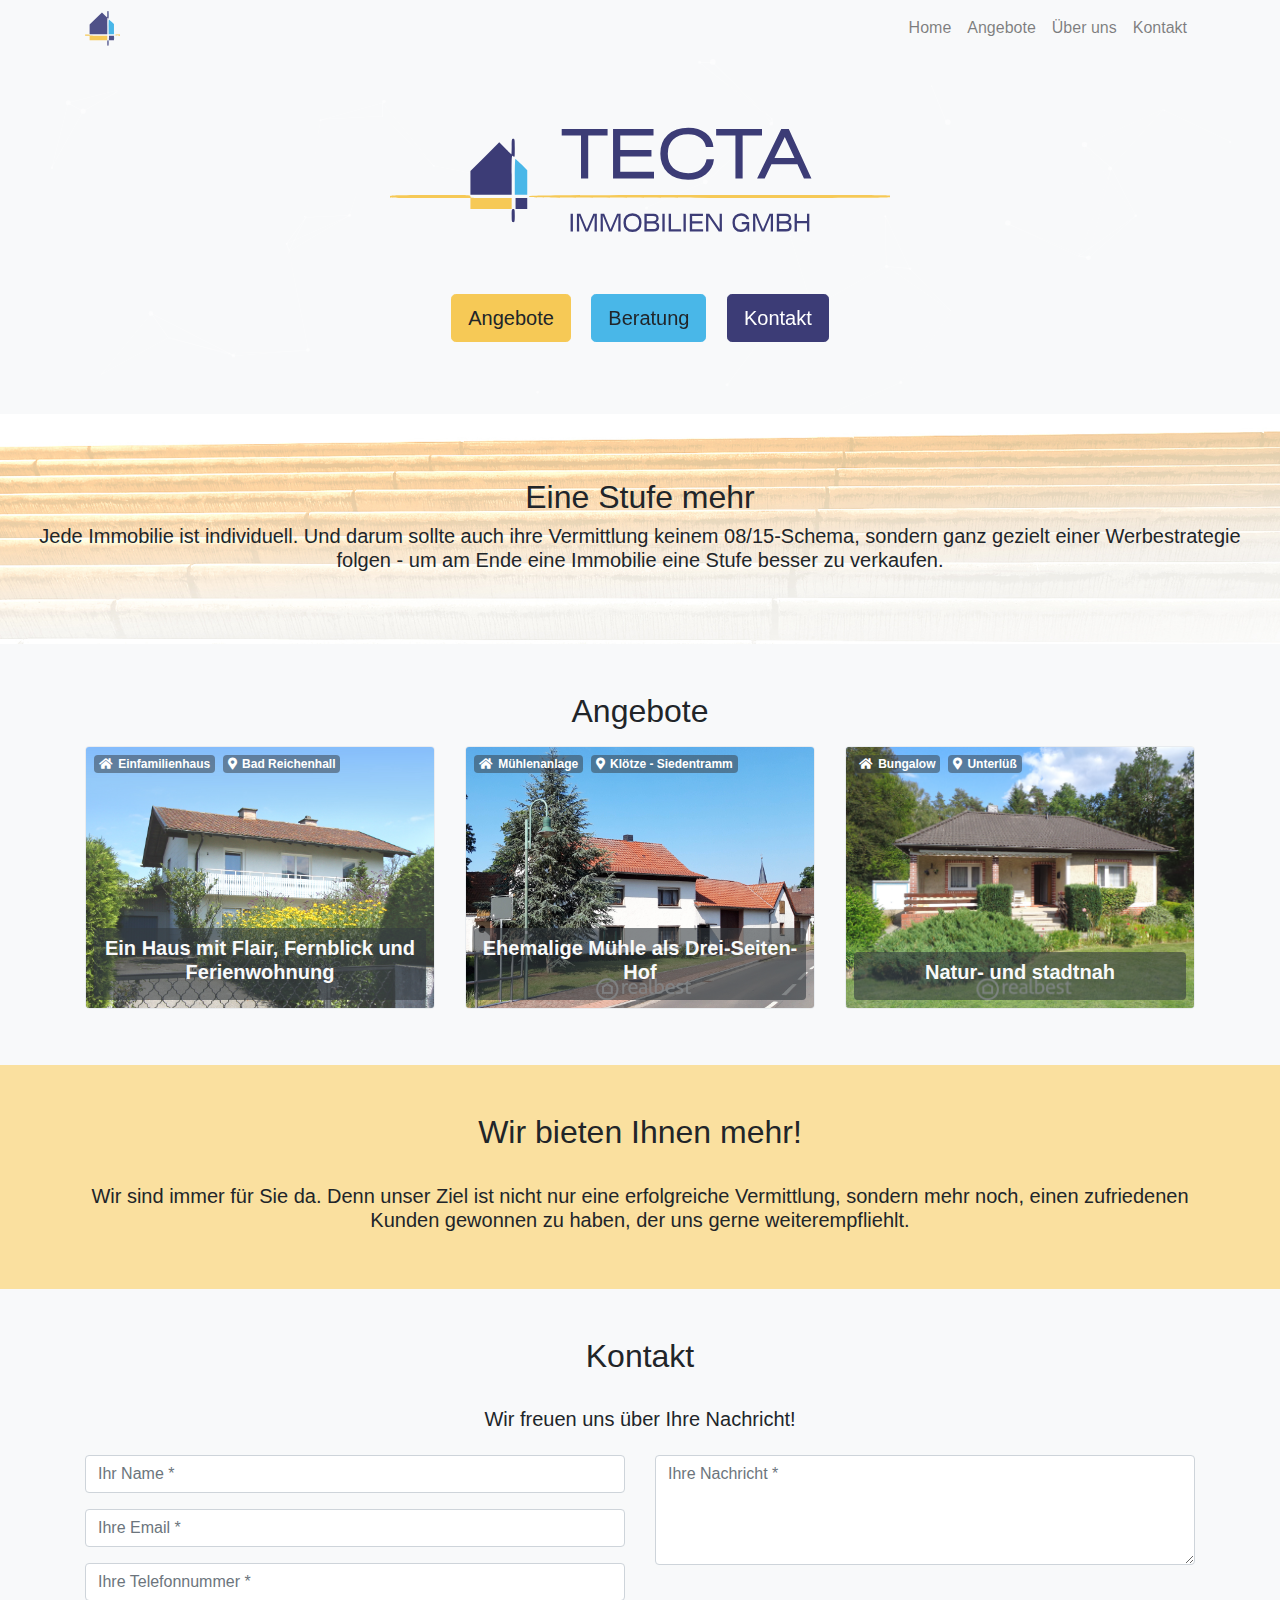
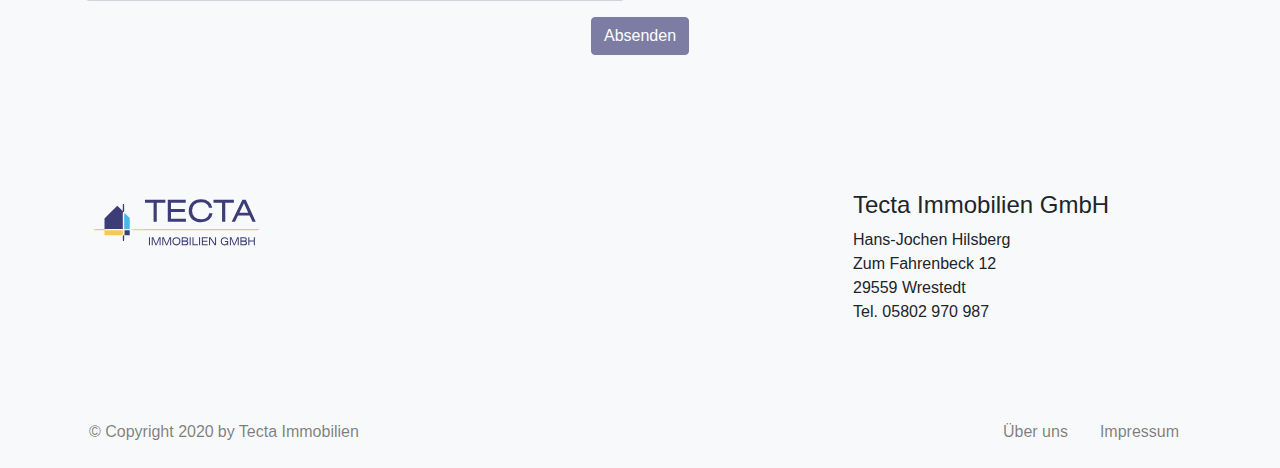
==== commit d4e27a5a: "Stufen als hero. Secondary colour gelb. hero font sizes." ====
--- a/index.html
+++ b/index.html
@@ -26,7 +26,7 @@
         <meta name="twitter:image" content="">
   <meta name="author" content="Tecta Immobilien">
 
-  <meta name="generator" content="Hugo 0.61.0" />
+  <meta name="generator" content="Hugo 0.58.1" />
 
   <title>Home &middot; Tecta Immobilien</title>
 
@@ -406,7 +406,7 @@
             </li><li class="nav-item">
               <a href="/objects"
                   class="nav-link">
-                Objekte
+                Angebote
               </a>
             </li><li class="nav-item">
               <a href="/about"
@@ -431,9 +431,7 @@
 
 <!-- Hero -->
 <header id="hero" class="fragment hero">
-    <div
-      style="background-image:url(/images/header/stufen.jpg)"
-      class="jumbotron text-center header-image mb-0 bg-light">
+    <div style=""class="jumbotron text-center mb-0 bg-light">
     <div id="hero-particles-js" class="particles-js"></div>
       <div class="row justify-content-center align-items-start">
         <img
@@ -444,13 +442,13 @@
       <div class="row justify-content-center align-items-start">
         <h1 class="overlay jumbotron-heading my-4 text-body"></h1>
       </div><div>
+      <a class="overlay btn btn-lg m-2 btn-success " href="/objects">
+        <div class="column justify-content-center align-content-center">Angebote</div>
+      </a>
       <a class="overlay btn btn-lg m-2 btn-info " href="/about/#services">
         <div class="column justify-content-center align-content-center">Beratung</div>
       </a>
-      <a class="overlay btn btn-lg m-2 btn-primary " href="/objects">
-        <div class="column justify-content-center align-content-center">Objekte</div>
-      </a>
-      <a class="overlay btn btn-lg m-2 btn-success " href="/#contact">
+      <a class="overlay btn btn-lg m-2 btn-primary " href="/#contact">
         <div class="column justify-content-center align-content-center">Kontakt</div>
       </a>
   </div>
@@ -463,30 +461,29 @@
   });
 </script>
 
-<!-- Content -->
-<section id="description" class="fragment">
-    <div class="container-fluid bg-light">
-    <div class="container py-5">
-<div class="row">
-
-      <article class="col-md-12">
-  <div class="row mx-0">
-    <div class="col px-0 text-center text-body">
-      <h2>Eine Stufe mehr</h2>
-    </div>
-  </div><div class="row mx-0">
-    <div class="col pt-4 pb-0 px-0 text-center text-body">
-      <h5>Jede Immobilie ist individuell. Und darum sollte auch ihre Vermittlung keinem 08/15-Schema, sondern ganz gezielt einer Werbestrategie folgen - um am Ende eine Immobilie eine Stufe besser zu verkaufen.</h5>
-    </div>
-  </div>
-<div class="content-body col-12 content px-0 text-body"></div>
-
-    </article>
-
-  </div>
-    </div>
-    </div>
-</section>
+
+<!-- Hero -->
+<header id="description" class="fragment hero">
+    <div
+      style="background-image:url(/images/header/stufen.jpg)"
+      class="jumbotron text-center header-image mb-0 bg-secondary">
+        <div class="row justify-content-center align-items-start">
+          
+          <h2 class="overlay text-body">Eine Stufe mehr</h2>
+        </div>
+      <div class="row justify-content-center align-items-start">
+        
+        <h5 class="overlay text-body">Jede Immobilie ist individuell. Und darum sollte auch ihre Vermittlung keinem 08/15-Schema, sondern ganz gezielt einer Werbestrategie folgen - um am Ende eine Immobilie eine Stufe besser zu verkaufen.</h5>
+      </div><div>
+  </div>
+  </div>
+</header>
+<script>
+  var fragmentName = "description";window.syna.api.register("hero", "hero-" + fragmentName, {
+    selector: "description-particles-js",
+    config: null,
+  });
+</script>
 
 <!-- Portfolio -->
 <section id="portfolio" class="fragment">
@@ -523,38 +520,47 @@
 <th>655.000,-€</th>
 </tr>
 </thead>
+
 <tbody>
 <tr>
 <td><strong>Baujahr</strong></td>
 <td>1959</td>
 </tr>
+
 <tr>
 <td><strong>Zahl der Zimmer</strong></td>
 <td>3,4</td>
 </tr>
+
 <tr>
 <td><strong>Wohnfläche</strong></td>
-<td>142 m²</td>
-</tr>
+<td>142 m&sup2;</td>
+</tr>
+
 <tr>
 <td><strong>Reservefläche</strong></td>
-<td>22 m²</td>
-</tr>
+<td>22 m&sup2;</td>
+</tr>
+
 <tr>
 <td><strong>Garagenplätze</strong></td>
 <td>1</td>
 </tr>
+
 <tr>
 <td><strong>Grundstücksgröße</strong></td>
-<td>816 m²</td>
-</tr>
+<td>816 m&sup2;</td>
+</tr>
+
 <tr>
 <td><strong>Provision</strong></td>
 <td>4,76% inkl MwSt</td>
 </tr>
 </tbody>
 </table>
-<hr>
+
+<hr />
+
 <p><a href="/objekte_im_angebot/haus1"><strong>Mehr Details hier</strong></a></p>
 </div>
           </div>
@@ -582,31 +588,38 @@
 <th>149.000,-€</th>
 </tr>
 </thead>
+
 <tbody>
 <tr>
 <td><strong>Baujahr</strong></td>
 <td>19. Jh.</td>
 </tr>
+
 <tr>
 <td><strong>Zahl der Zimmer</strong></td>
 <td>5</td>
 </tr>
+
 <tr>
 <td><strong>Wohnfläche</strong></td>
-<td>170 m²</td>
-</tr>
+<td>170 m&sup2;</td>
+</tr>
+
 <tr>
 <td><strong>Nutzfläche</strong></td>
-<td>300 m²</td>
-</tr>
+<td>300 m&sup2;</td>
+</tr>
+
 <tr>
 <td><strong>Garagenplätze</strong></td>
 <td>4</td>
 </tr>
+
 <tr>
 <td><strong>Grundstücksgröße</strong></td>
-<td>7.774 m²</td>
-</tr>
+<td>7.774 m&sup2;</td>
+</tr>
+
 <tr>
 <td><strong>Provision</strong></td>
 <td>4,76% inkl MwSt</td>
@@ -639,27 +652,33 @@
 <th>95.000,-€</th>
 </tr>
 </thead>
+
 <tbody>
 <tr>
 <td><strong>Baujahr</strong></td>
 <td>1964</td>
 </tr>
+
 <tr>
 <td><strong>Zahl der Zimmer</strong></td>
 <td>3</td>
 </tr>
+
 <tr>
 <td><strong>Wohnfläche</strong></td>
-<td>75 m²</td>
-</tr>
+<td>75 m&sup2;</td>
+</tr>
+
 <tr>
 <td><strong>Garagenplätze</strong></td>
 <td>1</td>
 </tr>
+
 <tr>
 <td><strong>Grundstücksgröße</strong></td>
-<td>987 m²</td>
-</tr>
+<td>987 m&sup2;</td>
+</tr>
+
 <tr>
 <td><strong>Provision</strong></td>
 <td>5,95% inkl MwSt</td>
@@ -820,10 +839,13 @@
     <div class="col-md m-2 text-body">
     </div>
     <div class="col-md m-2 text-body">
-        <div><h4 id="tecta-immobilien-gmbh">Tecta Immobilien GmbH</h4>
-<p>Hans-Jochen Hilsberg<br>
-Zum Fahrenbeck 12<br>
-29559 Wrestedt<br>
+        <div>
+
+<h4 id="tecta-immobilien-gmbh">Tecta Immobilien GmbH</h4>
+
+<p>Hans-Jochen Hilsberg<br />
+Zum Fahrenbeck 12<br />
+29559 Wrestedt<br />
 Tel. 05802 970 987</p>
 </div>
     </div>
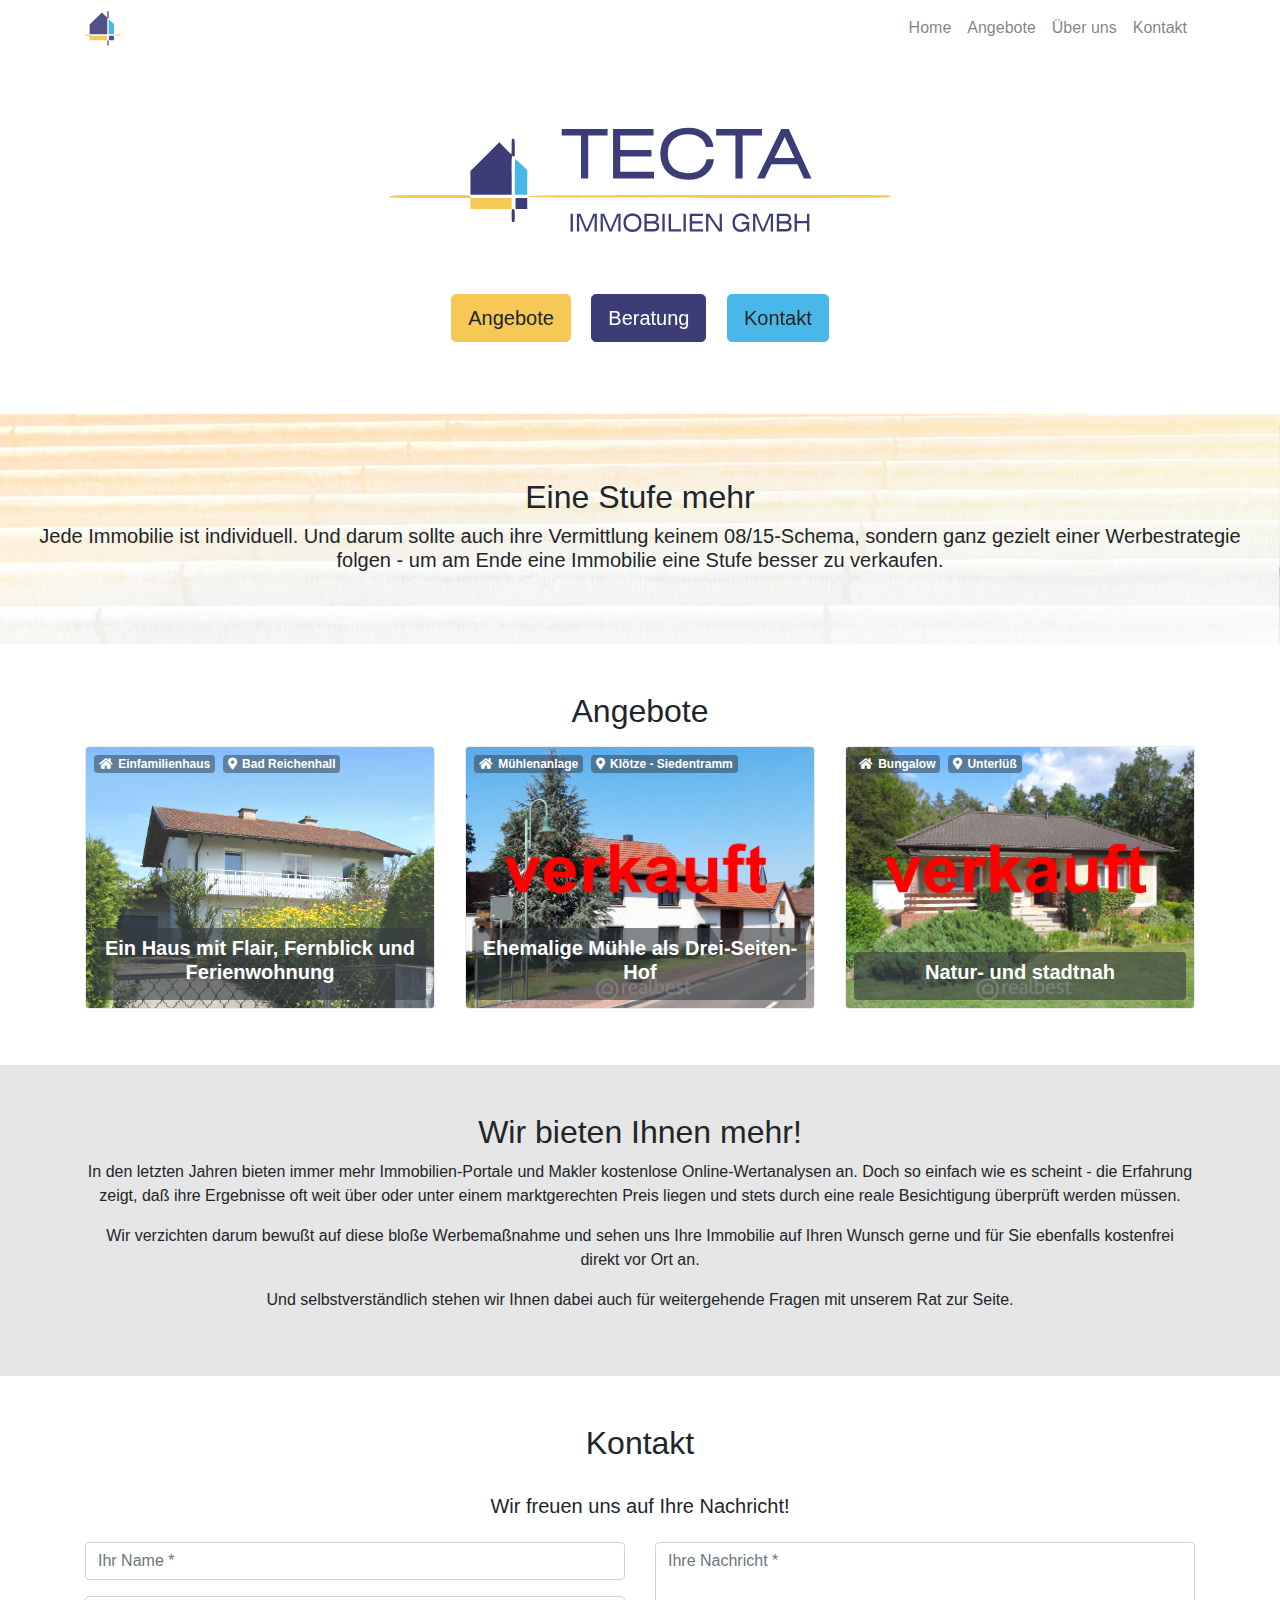
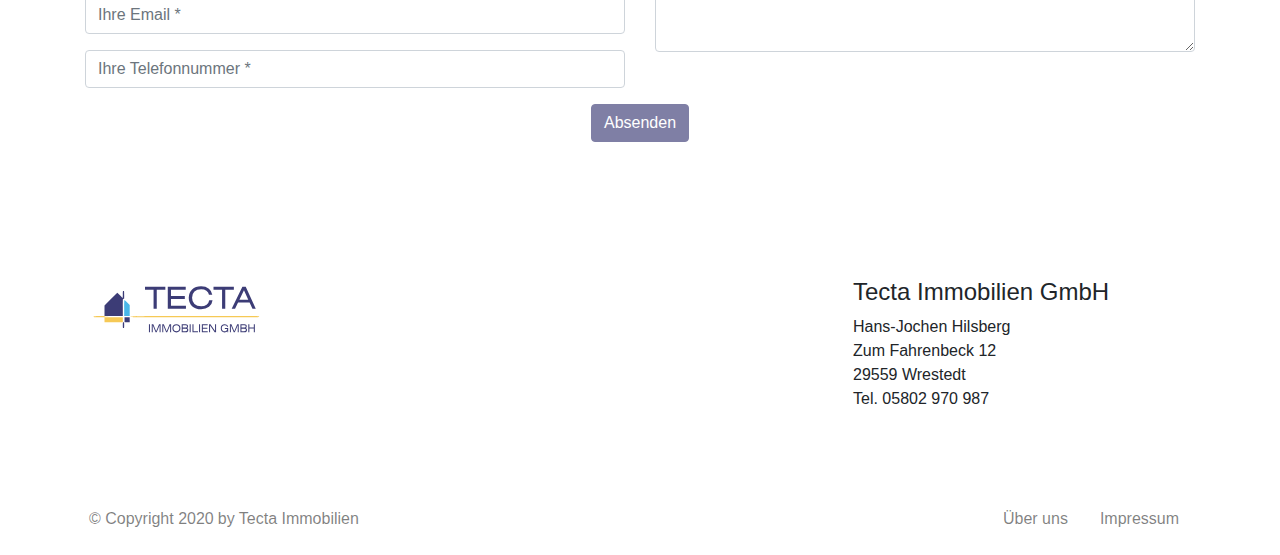
==== commit b489525f: "Text. Colour. Header. Objekt1." ====
--- a/index.html
+++ b/index.html
@@ -1,500 +1,506 @@
-<html lang="en-us">
-  <head>
-  <meta name="theme" content="Syna">
-  <meta name="theme-version" content="v0.15">
-  <meta name="theme-url" content="https://syna.okkur.org">
-  <meta name="theme-description" content="Highly customizable open source theme for Hugo based static websites">
-  <meta name="theme-author" content="Okkur Labs">
-  <meta name="theme-author-url" content="https://about.okkur.org">
-  <meta charset="utf-8">
-  <meta name="viewport" content="width=device-width, initial-scale=1, shrink-to-fit=no">
-  <meta http-equiv="Content-Language" content="en-us">
-  <meta name="google" value="notranslate">
-  <meta name="apple-mobile-web-app-capable" content="yes">
-  <meta name="apple-mobile-web-app-status-bar-style" content="black">
-  <meta name="description" content="">
-  <meta property="og:title" content="Home &amp;middot; Tecta Immobilien">
-  <meta property="og:url" content="http://tecta-immobilien.github.io/">
-  <meta property="og:description" content="">
-  <meta property="og:site_name" content="Tecta Immobilien">
-  <meta property="og:type" content="website">
-  <meta name="twitter:card" content="summary_large_image">
-  <meta name="twitter:title" content="Home &amp;middot; Tecta Immobilien" />
-  <meta name="twitter:description" content="">
-  <meta name="twitter:url" content="http://tecta-immobilien.github.io/" />
-        <meta property="og:image" content="">
-        <meta name="twitter:image" content="">
-  <meta name="author" content="Tecta Immobilien">
-
-  <meta name="generator" content="Hugo 0.58.1" />
-
-  <title>Home &middot; Tecta Immobilien</title>
-
-  <!-- Theme Styles -->
-  <style>
-.mx-0 {
-  margin-left: 0 !important;
-  margin-right: 0 !important; }
-
- 
-@-ms-viewport {
-  width: device-width; }
-
-html {
-  box-sizing: border-box;
-  -ms-overflow-style: scrollbar; }
-
-*,
-*::before,
-*::after {
-  box-sizing: inherit; }
-
-.container {
-  width: 100%;
-  padding-right: 15px;
-  padding-left: 15px;
-  margin-right: auto;
-  margin-left: auto;
-  max-width: 540px;
-  max-width: 720px;
-  max-width: 960px;
-  max-width: 1140px; }
-
-.container-fluid {
-  width: 100%;
-  padding-right: 15px;
-  padding-left: 15px;
-  margin-right: auto;
-  margin-left: auto; }
-
-.row {
-  display: flex;
-  flex-wrap: wrap;
-  margin-right: -15px;
-  margin-left: -15px; }
-
-.no-gutters {
-  margin-right: 0;
-  margin-left: 0; }
-  .no-gutters > .col,
-  .no-gutters > [class*="col-"] {
-    padding-right: 0;
-    padding-left: 0; }
-
-.col-1, .col-2, .col-3, .col-4, .col-5, .col-6, .col-7, .col-8, .col-9, .col-10, .col-11, .col-12, .col,
-.col-auto {
-  position: relative;
-  width: 100%;
-  min-height: 1px;
-  padding-right: 15px;
-  padding-left: 15px; }
-
-.col {
-  flex-basis: 0;
-  flex-grow: 1;
-  max-width: 100%; }
-
-.col-auto {
-  flex: 0 0 auto;
-  width: auto;
-  max-width: none; }
-
-.col-1 {
-  flex: 0 0 8.33333%;
-  max-width: 8.33333%; }
-
-.col-2 {
-  flex: 0 0 16.66667%;
-  max-width: 16.66667%; }
-
-.col-3 {
-  flex: 0 0 25%;
-  max-width: 25%; }
-
-.col-4 {
-  flex: 0 0 33.33333%;
-  max-width: 33.33333%; }
-
-.col-5 {
-  flex: 0 0 41.66667%;
-  max-width: 41.66667%; }
-
-.col-6 {
-  flex: 0 0 50%;
-  max-width: 50%; }
-
-.col-7 {
-  flex: 0 0 58.33333%;
-  max-width: 58.33333%; }
-
-.col-8 {
-  flex: 0 0 66.66667%;
-  max-width: 66.66667%; }
-
-.col-9 {
-  flex: 0 0 75%;
-  max-width: 75%; }
-
-.col-10 {
-  flex: 0 0 83.33333%;
-  max-width: 83.33333%; }
-
-.col-11 {
-  flex: 0 0 91.66667%;
-  max-width: 91.66667%; }
-
-.col-12 {
-  flex: 0 0 100%;
-  max-width: 100%; }
-
-.order-first {
-  order: -1; }
-
-.order-last {
-  order: 13; }
-
-.order-0 {
-  order: 0; }
-
-.order-1 {
-  order: 1; }
-
-.order-2 {
-  order: 2; }
-
-.order-3 {
-  order: 3; }
-
-.order-4 {
-  order: 4; }
-
-.order-5 {
-  order: 5; }
-
-.order-6 {
-  order: 6; }
-
-.order-7 {
-  order: 7; }
-
-.order-8 {
-  order: 8; }
-
-.order-9 {
-  order: 9; }
-
-.order-10 {
-  order: 10; }
-
-.order-11 {
-  order: 11; }
-
-.order-12 {
-  order: 12; }
-
-.offset-1 {
-  margin-left: 8.33333%; }
-
-.offset-2 {
-  margin-left: 16.66667%; }
-
-.offset-3 {
-  margin-left: 25%; }
-
-.offset-4 {
-  margin-left: 33.33333%; }
-
-.offset-5 {
-  margin-left: 41.66667%; }
-
-.offset-6 {
-  margin-left: 50%; }
-
-.offset-7 {
-  margin-left: 58.33333%; }
-
-.offset-8 {
-  margin-left: 66.66667%; }
-
-.offset-9 {
-  margin-left: 75%; }
-
-.offset-10 {
-  margin-left: 83.33333%; }
-
-.offset-11 {
-  margin-left: 91.66667%; }
-
-.d-none {
-  display: none !important; }
-
-.d-inline {
-  display: inline !important; }
-
-.d-inline-block {
-  display: inline-block !important; }
-
-.d-block {
-  display: block !important; }
-
-.d-table {
-  display: table !important; }
-
-.d-table-row {
-  display: table-row !important; }
-
-.d-table-cell {
-  display: table-cell !important; }
-
-.d-flex {
-  display: flex !important; }
-
-.d-inline-flex {
-  display: inline-flex !important; }
-
-@media print {
-  .d-print-none {
-    display: none !important; }
-  .d-print-inline {
-    display: inline !important; }
-  .d-print-inline-block {
-    display: inline-block !important; }
-  .d-print-block {
-    display: block !important; }
-  .d-print-table {
-    display: table !important; }
-  .d-print-table-row {
-    display: table-row !important; }
-  .d-print-table-cell {
-    display: table-cell !important; }
-  .d-print-flex {
-    display: flex !important; }
-  .d-print-inline-flex {
-    display: inline-flex !important; } }
-
-.flex-row {
-  flex-direction: row !important; }
-
-.flex-column {
-  flex-direction: column !important; }
-
-.flex-row-reverse {
-  flex-direction: row-reverse !important; }
-
-.flex-column-reverse {
-  flex-direction: column-reverse !important; }
-
-.flex-wrap {
-  flex-wrap: wrap !important; }
-
-.flex-nowrap {
-  flex-wrap: nowrap !important; }
-
-.flex-wrap-reverse {
-  flex-wrap: wrap-reverse !important; }
-
-.flex-fill {
-  flex: 1 1 auto !important; }
-
-.flex-grow-0 {
-  flex-grow: 0 !important; }
-
-.flex-grow-1 {
-  flex-grow: 1 !important; }
-
-.flex-shrink-0 {
-  flex-shrink: 0 !important; }
-
-.flex-shrink-1 {
-  flex-shrink: 1 !important; }
-
-.justify-content-start {
-  justify-content: flex-start !important; }
-
-.justify-content-end {
-  justify-content: flex-end !important; }
-
-.justify-content-center {
-  justify-content: center !important; }
-
-.justify-content-between {
-  justify-content: space-between !important; }
-
-.justify-content-around {
-  justify-content: space-around !important; }
-
-.align-items-start {
-  align-items: flex-start !important; }
-
-.align-items-end {
-  align-items: flex-end !important; }
-
-.align-items-center {
-  align-items: center !important; }
-
-.align-items-baseline {
-  align-items: baseline !important; }
-
-.align-items-stretch {
-  align-items: stretch !important; }
-
-.align-content-start {
-  align-content: flex-start !important; }
-
-.align-content-end {
-  align-content: flex-end !important; }
-
-.align-content-center {
-  align-content: center !important; }
-
-.align-content-between {
-  align-content: space-between !important; }
-
-.align-content-around {
-  align-content: space-around !important; }
-
-.align-content-stretch {
-  align-content: stretch !important; }
-
-.align-self-auto {
-  align-self: auto !important; }
-
-.align-self-start {
-  align-self: flex-start !important; }
-
-.align-self-end {
-  align-self: flex-end !important; }
-
-.align-self-center {
-  align-self: center !important; }
-
-.align-self-baseline {
-  align-self: baseline !important; }
-
-.align-self-stretch {
-  align-self: stretch !important; }
-</style>
-
-  <link href="/style.min.7f056d946f4c8aad20401bf157cbe6fda2c54824c451139c46006a1493cdf358.css" rel="stylesheet">
-      <link rel="shortcut icon" type="image/x-icon" href="/favicon.ico">
-      <link rel="icon" sizes="16x16 32x32" type="image/x-icon" href="/favicon.ico">
-      <link rel="icon" href="/favicon.png">
-      <link rel="apple-touch-icon-precomposed" href="/favicon.png">
-      <link rel="icon" type="image/svg+xml" href="/favicon.svg">
-
-  <script>
-    window.syna = {
-      
-    };
-  </script>
-  <script src="/scripts/syna-head.min.0757f18970a0a32d5acac5a2accc5fe82f787821866c545d9ed17ca765f291a3.js"></script></head>
-<body class="bg-secondary">
-    <!-- Navigation --><nav class="overlay fragment navbar navbar-expand-lg py-2 scroll-spy bg-light navbar-light" id="nav" role="navigation" style='position: sticky; top: 0; z-index: 10000 !important;'>
-  <div class="container">
-      <a class="navbar-brand py-0" href="/#">
-        <img src="/images/favicon.svg" height="35" class="d-inline-block align-top" alt="Tecta Immobilien">
-      </a>
-    <button class="navbar-toggler" type="button" data-toggle="collapse" data-target="#navbarCollapse" aria-controls="navbarCollapse" aria-expanded="false" aria-label="Toggle navigation">
-      <span class="navbar-toggler-icon"></span>
-    </button>
-    <div class="navbar-collapse justify-content-end collapse show" id="navbarCollapse">
-      <ul class="navbar-nav"><li class="nav-item">
-              <a href="/"
-                  class="nav-link">
-                Home
-              </a>
-            </li><li class="nav-item">
-              <a href="/objects"
-                  class="nav-link">
-                Angebote
-              </a>
-            </li><li class="nav-item">
-              <a href="/about"
-                  class="nav-link">
-                Über uns
-              </a>
-            </li><li class="nav-item">
-              <a href="/#contact"
-                  class="nav-link anchor">
-                Kontakt
-              </a>
-            </li>
-      </ul>
-    </div>
-  </div>
-</nav>
-
-<div class="scroll-to-top bg-primary has-font-icon"
-  title="Back to top"
-  ><i class="fas fa-angle-up"></i><span class="sr-only">Back to top</span>
-</div>
-
-<!-- Hero -->
-<header id="hero" class="fragment hero">
-    <div style=""class="jumbotron text-center mb-0 bg-light">
-    <div id="hero-particles-js" class="particles-js"></div>
-      <div class="row justify-content-center align-items-start">
-        <img
-          class="overlay img-fluid"
-          src="/images/tecta.svg"
-          alt="Tecta Immobilien"width="500px"></img>
-      </div>
-      <div class="row justify-content-center align-items-start">
-        <h1 class="overlay jumbotron-heading my-4 text-body"></h1>
-      </div><div>
-      <a class="overlay btn btn-lg m-2 btn-success " href="/objects">
-        <div class="column justify-content-center align-content-center">Angebote</div>
-      </a>
-      <a class="overlay btn btn-lg m-2 btn-info " href="/about/#services">
-        <div class="column justify-content-center align-content-center">Beratung</div>
-      </a>
-      <a class="overlay btn btn-lg m-2 btn-primary " href="/#contact">
-        <div class="column justify-content-center align-content-center">Kontakt</div>
-      </a>
-  </div>
-  </div>
-</header>
-<script>
-  var fragmentName = "hero";window.syna.api.register("hero", "hero-" + fragmentName, {
-    selector: "hero-particles-js",
-    config: null,
-  });
-</script>
-
-
-<!-- Hero -->
-<header id="description" class="fragment hero">
-    <div
-      style="background-image:url(/images/header/stufen.jpg)"
-      class="jumbotron text-center header-image mb-0 bg-secondary">
-        <div class="row justify-content-center align-items-start">
-          
-          <h2 class="overlay text-body">Eine Stufe mehr</h2>
-        </div>
-      <div class="row justify-content-center align-items-start">
-        
-        <h5 class="overlay text-body">Jede Immobilie ist individuell. Und darum sollte auch ihre Vermittlung keinem 08/15-Schema, sondern ganz gezielt einer Werbestrategie folgen - um am Ende eine Immobilie eine Stufe besser zu verkaufen.</h5>
-      </div><div>
-  </div>
-  </div>
-</header>
-<script>
-  var fragmentName = "description";window.syna.api.register("hero", "hero-" + fragmentName, {
-    selector: "description-particles-js",
-    config: null,
-  });
-</script>
-
-<!-- Portfolio -->
-<section id="portfolio" class="fragment">
-    <div class="container-fluid bg-light">
-    <div class="container py-5">
-
-  <div class="row mx-0">
-    <div class="col px-0 text-center text-body">
-      <h2>Angebote</h2>
-    </div>
-  </div>
+<html lang="en-us">
+  <head>
+  <meta name="theme" content="Syna">
+  <meta name="theme-version" content="v0.15">
+  <meta name="theme-url" content="https://syna.okkur.org">
+  <meta name="theme-description" content="Highly customizable open source theme for Hugo based static websites">
+  <meta name="theme-author" content="Okkur Labs">
+  <meta name="theme-author-url" content="https://about.okkur.org">
+  <meta charset="utf-8">
+  <meta name="viewport" content="width=device-width, initial-scale=1, shrink-to-fit=no">
+  <meta http-equiv="Content-Language" content="en-us">
+  <meta name="google" value="notranslate">
+  <meta name="apple-mobile-web-app-capable" content="yes">
+  <meta name="apple-mobile-web-app-status-bar-style" content="black">
+  <meta name="description" content="In den letzten Jahren bieten immer mehr Immobilien-Portale und Makler kostenlose Online-Wertanalysen an. Doch so einfach wie es scheint - die Erfahrung zeigt, daß ihre Ergebnisse oft weit über oder unter einem marktgerechten Preis liegen und stets durch eine reale Besichtigung überprüft werden müssen.+ +Wir verzichten darum bewußt auf diese bloße Werbemaßnahme und sehen uns Ihre Immobilie auf Ihren Wunsch gerne und für Sie ebenfalls kostenfrei direkt vor Ort an.">
+  <meta property="og:title" content="Tecta Immobilien">
+  <meta property="og:url" content="http://tecta-immobilien.github.io/">
+  <meta property="og:description" content="In den letzten Jahren bieten immer mehr Immobilien-Portale und Makler kostenlose Online-Wertanalysen an. Doch so einfach wie es scheint - die Erfahrung zeigt, daß ihre Ergebnisse oft weit über oder unter einem marktgerechten Preis liegen und stets durch eine reale Besichtigung überprüft werden müssen.+ +Wir verzichten darum bewußt auf diese bloße Werbemaßnahme und sehen uns Ihre Immobilie auf Ihren Wunsch gerne und für Sie ebenfalls kostenfrei direkt vor Ort an.">
+  <meta property="og:site_name" content="Tecta Immobilien">
+  <meta property="og:type" content="website">
+  <meta name="twitter:card" content="summary_large_image">
+  <meta name="twitter:title" content="Tecta Immobilien" />
+  <meta name="twitter:description" content="In den letzten Jahren bieten immer mehr Immobilien-Portale und Makler kostenlose Online-Wertanalysen an. Doch so einfach wie es scheint - die Erfahrung zeigt, daß ihre Ergebnisse oft weit über oder unter einem marktgerechten Preis liegen und stets durch eine reale Besichtigung überprüft werden müssen.+ +Wir verzichten darum bewußt auf diese bloße Werbemaßnahme und sehen uns Ihre Immobilie auf Ihren Wunsch gerne und für Sie ebenfalls kostenfrei direkt vor Ort an.">
+  <meta name="twitter:url" content="http://tecta-immobilien.github.io/" />
+        <meta property="og:image" content="">
+        <meta name="twitter:image" content="">
+  <meta name="author" content="Tecta Immobilien">
+
+  <meta name="generator" content="Hugo 0.66.0" />
+
+  <title>Tecta Immobilien</title>
+
+  <!-- Theme Styles -->
+  <style>
+.mx-0 {
+  margin-left: 0 !important;
+  margin-right: 0 !important; }
+
+ 
+@-ms-viewport {
+  width: device-width; }
+
+html {
+  box-sizing: border-box;
+  -ms-overflow-style: scrollbar; }
+
+*,
+*::before,
+*::after {
+  box-sizing: inherit; }
+
+.container {
+  width: 100%;
+  padding-right: 15px;
+  padding-left: 15px;
+  margin-right: auto;
+  margin-left: auto;
+  max-width: 540px;
+  max-width: 720px;
+  max-width: 960px;
+  max-width: 1140px; }
+
+.container-fluid {
+  width: 100%;
+  padding-right: 15px;
+  padding-left: 15px;
+  margin-right: auto;
+  margin-left: auto; }
+
+.row {
+  display: flex;
+  flex-wrap: wrap;
+  margin-right: -15px;
+  margin-left: -15px; }
+
+.no-gutters {
+  margin-right: 0;
+  margin-left: 0; }
+  .no-gutters > .col,
+  .no-gutters > [class*="col-"] {
+    padding-right: 0;
+    padding-left: 0; }
+
+.col-1, .col-2, .col-3, .col-4, .col-5, .col-6, .col-7, .col-8, .col-9, .col-10, .col-11, .col-12, .col,
+.col-auto {
+  position: relative;
+  width: 100%;
+  min-height: 1px;
+  padding-right: 15px;
+  padding-left: 15px; }
+
+.col {
+  flex-basis: 0;
+  flex-grow: 1;
+  max-width: 100%; }
+
+.col-auto {
+  flex: 0 0 auto;
+  width: auto;
+  max-width: none; }
+
+.col-1 {
+  flex: 0 0 8.33333%;
+  max-width: 8.33333%; }
+
+.col-2 {
+  flex: 0 0 16.66667%;
+  max-width: 16.66667%; }
+
+.col-3 {
+  flex: 0 0 25%;
+  max-width: 25%; }
+
+.col-4 {
+  flex: 0 0 33.33333%;
+  max-width: 33.33333%; }
+
+.col-5 {
+  flex: 0 0 41.66667%;
+  max-width: 41.66667%; }
+
+.col-6 {
+  flex: 0 0 50%;
+  max-width: 50%; }
+
+.col-7 {
+  flex: 0 0 58.33333%;
+  max-width: 58.33333%; }
+
+.col-8 {
+  flex: 0 0 66.66667%;
+  max-width: 66.66667%; }
+
+.col-9 {
+  flex: 0 0 75%;
+  max-width: 75%; }
+
+.col-10 {
+  flex: 0 0 83.33333%;
+  max-width: 83.33333%; }
+
+.col-11 {
+  flex: 0 0 91.66667%;
+  max-width: 91.66667%; }
+
+.col-12 {
+  flex: 0 0 100%;
+  max-width: 100%; }
+
+.order-first {
+  order: -1; }
+
+.order-last {
+  order: 13; }
+
+.order-0 {
+  order: 0; }
+
+.order-1 {
+  order: 1; }
+
+.order-2 {
+  order: 2; }
+
+.order-3 {
+  order: 3; }
+
+.order-4 {
+  order: 4; }
+
+.order-5 {
+  order: 5; }
+
+.order-6 {
+  order: 6; }
+
+.order-7 {
+  order: 7; }
+
+.order-8 {
+  order: 8; }
+
+.order-9 {
+  order: 9; }
+
+.order-10 {
+  order: 10; }
+
+.order-11 {
+  order: 11; }
+
+.order-12 {
+  order: 12; }
+
+.offset-1 {
+  margin-left: 8.33333%; }
+
+.offset-2 {
+  margin-left: 16.66667%; }
+
+.offset-3 {
+  margin-left: 25%; }
+
+.offset-4 {
+  margin-left: 33.33333%; }
+
+.offset-5 {
+  margin-left: 41.66667%; }
+
+.offset-6 {
+  margin-left: 50%; }
+
+.offset-7 {
+  margin-left: 58.33333%; }
+
+.offset-8 {
+  margin-left: 66.66667%; }
+
+.offset-9 {
+  margin-left: 75%; }
+
+.offset-10 {
+  margin-left: 83.33333%; }
+
+.offset-11 {
+  margin-left: 91.66667%; }
+
+.d-none {
+  display: none !important; }
+
+.d-inline {
+  display: inline !important; }
+
+.d-inline-block {
+  display: inline-block !important; }
+
+.d-block {
+  display: block !important; }
+
+.d-table {
+  display: table !important; }
+
+.d-table-row {
+  display: table-row !important; }
+
+.d-table-cell {
+  display: table-cell !important; }
+
+.d-flex {
+  display: flex !important; }
+
+.d-inline-flex {
+  display: inline-flex !important; }
+
+@media print {
+  .d-print-none {
+    display: none !important; }
+  .d-print-inline {
+    display: inline !important; }
+  .d-print-inline-block {
+    display: inline-block !important; }
+  .d-print-block {
+    display: block !important; }
+  .d-print-table {
+    display: table !important; }
+  .d-print-table-row {
+    display: table-row !important; }
+  .d-print-table-cell {
+    display: table-cell !important; }
+  .d-print-flex {
+    display: flex !important; }
+  .d-print-inline-flex {
+    display: inline-flex !important; } }
+
+.flex-row {
+  flex-direction: row !important; }
+
+.flex-column {
+  flex-direction: column !important; }
+
+.flex-row-reverse {
+  flex-direction: row-reverse !important; }
+
+.flex-column-reverse {
+  flex-direction: column-reverse !important; }
+
+.flex-wrap {
+  flex-wrap: wrap !important; }
+
+.flex-nowrap {
+  flex-wrap: nowrap !important; }
+
+.flex-wrap-reverse {
+  flex-wrap: wrap-reverse !important; }
+
+.flex-fill {
+  flex: 1 1 auto !important; }
+
+.flex-grow-0 {
+  flex-grow: 0 !important; }
+
+.flex-grow-1 {
+  flex-grow: 1 !important; }
+
+.flex-shrink-0 {
+  flex-shrink: 0 !important; }
+
+.flex-shrink-1 {
+  flex-shrink: 1 !important; }
+
+.justify-content-start {
+  justify-content: flex-start !important; }
+
+.justify-content-end {
+  justify-content: flex-end !important; }
+
+.justify-content-center {
+  justify-content: center !important; }
+
+.justify-content-between {
+  justify-content: space-between !important; }
+
+.justify-content-around {
+  justify-content: space-around !important; }
+
+.align-items-start {
+  align-items: flex-start !important; }
+
+.align-items-end {
+  align-items: flex-end !important; }
+
+.align-items-center {
+  align-items: center !important; }
+
+.align-items-baseline {
+  align-items: baseline !important; }
+
+.align-items-stretch {
+  align-items: stretch !important; }
+
+.align-content-start {
+  align-content: flex-start !important; }
+
+.align-content-end {
+  align-content: flex-end !important; }
+
+.align-content-center {
+  align-content: center !important; }
+
+.align-content-between {
+  align-content: space-between !important; }
+
+.align-content-around {
+  align-content: space-around !important; }
+
+.align-content-stretch {
+  align-content: stretch !important; }
+
+.align-self-auto {
+  align-self: auto !important; }
+
+.align-self-start {
+  align-self: flex-start !important; }
+
+.align-self-end {
+  align-self: flex-end !important; }
+
+.align-self-center {
+  align-self: center !important; }
+
+.align-self-baseline {
+  align-self: baseline !important; }
+
+.align-self-stretch {
+  align-self: stretch !important; }
+</style>
+
+  <link href="/style.min.ceaa9614696290a232ae9840e40d7bba85a2422707df84f0376293081661d202.css" rel="stylesheet">
+      <link rel="shortcut icon" type="image/x-icon" href="/favicon.ico">
+      <link rel="icon" sizes="16x16 32x32" type="image/x-icon" href="/favicon.ico">
+      <link rel="icon" href="/favicon.png">
+      <link rel="apple-touch-icon-precomposed" href="/favicon.png">
+      <link rel="icon" type="image/svg+xml" href="/favicon.svg">
+
+  <script>
+    window.syna = {
+      
+    };
+  </script>
+  <script src="/scripts/syna-head.min.0757f18970a0a32d5acac5a2accc5fe82f787821866c545d9ed17ca765f291a3.js"></script></head>
+<body class="bg-secondary">
+    <!-- Navigation --><nav class="overlay fragment navbar navbar-expand-lg py-2 scroll-spy bg-light navbar-light" id="nav" role="navigation" style='position: sticky; top: 0; z-index: 10000 !important;'>
+  <div class="container">
+      <a class="navbar-brand py-0" href="/#">
+        <img src="/images/favicon.svg" height="35" class="d-inline-block align-top" alt="Tecta Immobilien">
+      </a>
+    <button class="navbar-toggler" type="button" data-toggle="collapse" data-target="#navbarCollapse" aria-controls="navbarCollapse" aria-expanded="false" aria-label="Toggle navigation">
+      <span class="navbar-toggler-icon"></span>
+    </button>
+    <div class="navbar-collapse justify-content-end collapse show" id="navbarCollapse">
+      <ul class="navbar-nav"><li class="nav-item">
+              <a href="/"
+                  class="nav-link">
+                Home
+              </a>
+            </li><li class="nav-item">
+              <a href="/objects"
+                  class="nav-link">
+                Angebote
+              </a>
+            </li><li class="nav-item">
+              <a href="/about"
+                  class="nav-link">
+                Über uns
+              </a>
+            </li><li class="nav-item">
+              <a href="/#contact"
+                  class="nav-link anchor">
+                Kontakt
+              </a>
+            </li>
+      </ul>
+    </div>
+  </div>
+</nav>
+
+<div class="scroll-to-top bg-primary has-font-icon"
+  title="Back to top"
+  ><i class="fas fa-angle-up"></i><span class="sr-only">Back to top</span>
+</div>
+
+<!-- Hero -->
+<header id="hero" class="fragment hero">
+    <div style=""class="jumbotron text-center mb-0 bg-light">
+    <div id="hero-particles-js" class="particles-js"></div>
+      <div class="row justify-content-center align-items-start">
+        <img
+          class="overlay img-fluid"
+          src="/images/tecta.svg"
+          alt="Tecta Immobilien"width="500px"></img>
+      </div>
+      <div class="row justify-content-center align-items-start">
+        <h1 class="overlay jumbotron-heading my-4 text-body"></h1>
+      </div><div>
+      <a class="overlay btn btn-lg m-2 btn-success " href="/objects">
+        <div class="column justify-content-center align-content-center">Angebote</div>
+      </a>
+      <a class="overlay btn btn-lg m-2 btn-primary " href="/#beratung">
+        <div class="column justify-content-center align-content-center">Beratung</div>
+      </a>
+      <a class="overlay btn btn-lg m-2 btn-info " href="/#contact">
+        <div class="column justify-content-center align-content-center">Kontakt</div>
+      </a>
+  </div>
+  </div>
+</header>
+<script>
+  var fragmentName = "hero";window.syna.api.register("hero", "hero-" + fragmentName, {
+    selector: "hero-particles-js",
+    config: null,
+  });
+</script>
+
+
+<!-- Hero -->
+<header id="description" class="fragment hero">
+    <div
+      style="background-image:url(/images/header/stufen_2.jpg)"
+      class="jumbotron text-center header-image mb-0 bg-secondary">
+        <div class="row justify-content-center align-items-start">
+          
+          <h2 class="overlay text-body">Eine Stufe mehr</h2>
+        </div>
+      <div class="row justify-content-center align-items-start">
+        
+        <h5 class="overlay text-body">Jede Immobilie ist individuell. Und darum sollte auch ihre Vermittlung keinem 08/15-Schema, sondern ganz gezielt einer Werbestrategie folgen - um am Ende eine Immobilie eine Stufe besser zu verkaufen.</h5>
+      </div><div>
+  </div>
+  </div>
+</header>
+<script>
+  var fragmentName = "description";window.syna.api.register("hero", "hero-" + fragmentName, {
+    selector: "description-particles-js",
+    config: null,
+  });
+</script>
+
+<!-- Portfolio -->
+<section id="portfolio" class="fragment">
+    <div class="container-fluid bg-light">
+    <div class="container py-5">
+
+  <div class="row mx-0">
+    <div class="col px-0 text-center text-body">
+      <h2>Angebote</h2>
+    </div>
+  </div>
 
   <div class="row justify-content-center">
         <div class="col-lg-4 col-md-9 col-12 py-2">
@@ -520,47 +526,38 @@
 <th>655.000,-€</th>
 </tr>
 </thead>
-
 <tbody>
 <tr>
 <td><strong>Baujahr</strong></td>
 <td>1959</td>
 </tr>
-
 <tr>
 <td><strong>Zahl der Zimmer</strong></td>
 <td>3,4</td>
 </tr>
-
 <tr>
 <td><strong>Wohnfläche</strong></td>
-<td>142 m&sup2;</td>
-</tr>
-
+<td>142 m²</td>
+</tr>
 <tr>
 <td><strong>Reservefläche</strong></td>
-<td>22 m&sup2;</td>
-</tr>
-
+<td>22 m²</td>
+</tr>
 <tr>
 <td><strong>Garagenplätze</strong></td>
 <td>1</td>
 </tr>
-
 <tr>
 <td><strong>Grundstücksgröße</strong></td>
-<td>816 m&sup2;</td>
-</tr>
-
+<td>816 m²</td>
+</tr>
 <tr>
 <td><strong>Provision</strong></td>
 <td>4,76% inkl MwSt</td>
 </tr>
 </tbody>
 </table>
-
-<hr />
-
+<hr>
 <p><a href="/objekte_im_angebot/haus1"><strong>Mehr Details hier</strong></a></p>
 </div>
           </div>
@@ -588,38 +585,31 @@
 <th>149.000,-€</th>
 </tr>
 </thead>
-
 <tbody>
 <tr>
 <td><strong>Baujahr</strong></td>
 <td>19. Jh.</td>
 </tr>
-
 <tr>
 <td><strong>Zahl der Zimmer</strong></td>
 <td>5</td>
 </tr>
-
 <tr>
 <td><strong>Wohnfläche</strong></td>
-<td>170 m&sup2;</td>
-</tr>
-
+<td>170 m²</td>
+</tr>
 <tr>
 <td><strong>Nutzfläche</strong></td>
-<td>300 m&sup2;</td>
-</tr>
-
+<td>300 m²</td>
+</tr>
 <tr>
 <td><strong>Garagenplätze</strong></td>
 <td>4</td>
 </tr>
-
 <tr>
 <td><strong>Grundstücksgröße</strong></td>
-<td>7.774 m&sup2;</td>
-</tr>
-
+<td>7.774 m²</td>
+</tr>
 <tr>
 <td><strong>Provision</strong></td>
 <td>4,76% inkl MwSt</td>
@@ -652,33 +642,27 @@
 <th>95.000,-€</th>
 </tr>
 </thead>
-
 <tbody>
 <tr>
 <td><strong>Baujahr</strong></td>
 <td>1964</td>
 </tr>
-
 <tr>
 <td><strong>Zahl der Zimmer</strong></td>
 <td>3</td>
 </tr>
-
 <tr>
 <td><strong>Wohnfläche</strong></td>
-<td>75 m&sup2;</td>
-</tr>
-
+<td>75 m²</td>
+</tr>
 <tr>
 <td><strong>Garagenplätze</strong></td>
 <td>1</td>
 </tr>
-
 <tr>
 <td><strong>Grundstücksgröße</strong></td>
-<td>987 m&sup2;</td>
-</tr>
-
+<td>987 m²</td>
+</tr>
 <tr>
 <td><strong>Provision</strong></td>
 <td>5,95% inkl MwSt</td>
@@ -688,229 +672,243 @@
 </div>
           </div>
         </div>
-  </div>
-    </div>
-    </div>
-</section>
-
-<!-- Content -->
-<section id="mehrbieten" class="fragment">
-    <div class="container-fluid bg-secondary">
-    <div class="container py-5">
-<div class="row">
-
-      <article class="col-md-12">
-  <div class="row mx-0">
-    <div class="col px-0 text-center text-body">
-      <h2>Wir bieten Ihnen mehr!</h2>
-    </div>
-  </div><div class="row mx-0">
-    <div class="col pt-4 pb-0 px-0 text-center text-body">
-      <h5>Wir sind immer für Sie da. Denn unser Ziel ist nicht nur eine erfolgreiche Vermittlung, sondern mehr noch, einen zufriedenen Kunden gewonnen zu haben, der uns gerne weiterempfliehlt.</h5>
-    </div>
-  </div>
-<div class="content-body col-12 content px-0 text-body"></div>
-
-    </article>
-
-  </div>
-    </div>
-    </div>
-</section>
-
-
-<!-- Contact -->
-<!-- Contact -->
-<section id="contact" class="fragment">
-    <div class="container-fluid bg-light">
-    <div class="container py-5">
-
-  <div class="row mx-0">
-    <div class="col px-0 text-center text-body">
-      <h2>Kontakt</h2>
-    </div>
-  </div><div class="row mx-0">
-    <div class="col pt-4 pb-0 px-0 text-center text-body">
-      <h5>Wir freuen uns über Ihre Nachricht!</h5>
-    </div>
-  </div>
-
-  <div class="row">
-    <div class="col-12">
-      <form
-        class="contact position-relative"
-        method="POST"
-        name="defaultContact"
-        id="defaultContact" action="https://tecta-immobilien.net">
-          <div class="row py-3 should-fade">
-            <div class="col-md-6">
-                <div class="form-group">
-                  <input
-                    id="name"
-                    name="name"
-                    class="form-control"
-                    type="text"
-                    data-validation
-                    data-validation-error-msg="Please enter your name"
-                    placeholder="Ihr Name *"
-                    required>
-                  <div class="px-2" data-error id="name-error"></div>
-                </div>
-                <div class="form-group">
-                  <input
-                    id="email"
-                    name="email"
-                    class="form-control"
-                    type="text"
-                    data-validation="email"
-                    data-validation-error-msg="Please enter your email address"
-                    placeholder="Ihre Email *"
-                    required>
-                  <div class="px-2" data-error id="email-error"></div>
-                </div>
-                <div class="form-group">
-                  <input
-                    id="phone"
-                    name="phone"
-                    class="form-control"
-                    type="text"
-                    data-validation="regex"
-                    data-validation-regex="^([0-9,\+]+)$"
-                    data-validation-error-msg="Please enter your phone number"
-                    placeholder="Ihre Telefonnummer *">
-                  <div class="px-2" data-error id="phone-error"></div>
-                </div>
-            </div>
-            <div class="col-md-6">
-                <div class="form-group">
-                  <textarea
-                    id="message"
-                    name="message"
-                    class="form-control text-dark"
-                    type="text"
-                    data-validation
-                    data-validation-error-msg="Send Message"
-                    placeholder="Ihre Nachricht *"
-                    rows="4"
-                    required></textarea>
-                  <div class="px-2" data-error id="message-error"></div>
-                </div>
-            </div>
-            <div class="col-lg-12 text-center">
-              <div class="captcha-error alert alert-danger d-none" id="captcha-error">Message could not be send due to captcha not loadable. Please contact us at hilsberg@tecta-immobilien.net.
-              </div>
-              <div class="generic-error alert alert-danger d-none" id="generic-error">Message could not be send. Please contact us at hilsberg@tecta-immobilien.net.
-              </div>
-              <noscript>
-                <div class="alert alert-danger py-2" id="js-error">Message can not be send with javascript disabled. Please contact us at hilsberg@tecta-immobilien.net.
-                </div>
-              </noscript>
-                <button
-                  class="btn submit-btn btn-primary"
-                  type="submit">Absenden
-                </button>
-            </div>
-          </div>
-              <input type="hidden" name="page" value="/"/>
-              <input type="hidden" name="someID" value="example.com"/><div class="generic-success mb-0 mb-3 hidden" id="generic-success">
-            <div class="alert alert-success">Thank you for contacting us
-            </div>
-            <span class="btn btn-primary" data-action="return-form">Return</span>
-          </div>
-      </form>
-    </div>
-  </div>
-    </div>
-    </div>
-</section>
-
-<!-- Footer -->
-<section id="footer" class="fragment">
-    <div class="container-fluid bg-light">
-    <div class="container py-5">
-
-  <div class="row">
-    <div class="col-md m-2 text-body">
-        <h4></h4>
-        <a href="#">
-          <img src="/images/tecta_narrow.svg" class="img-fluid w-50" alt="Ihr Markler">
-        </a>
-    </div>
-    <div class="col-md m-2 text-body">
-    </div>
-    <div class="col-md m-2 text-body">
-        <div>
-
-<h4 id="tecta-immobilien-gmbh">Tecta Immobilien GmbH</h4>
-
-<p>Hans-Jochen Hilsberg<br />
-Zum Fahrenbeck 12<br />
-29559 Wrestedt<br />
+  </div>
+    </div>
+    </div>
+</section>
+
+<!-- Content -->
+<section id="beratung" class="fragment">
+    <div class="container-fluid bg-secondary">
+    <div class="container py-5">
+<div class="row">
+
+      <article class="col-md-12">
+  <div class="row mx-0">
+    <div class="col px-0 text-center text-body">
+      <h2>Wir bieten Ihnen mehr!</h2>
+    </div>
+  </div>
+<div class="content-body col-12 content px-0 text-body"><div style="text-align: center;">
+<p>
+
+In den letzten Jahren bieten immer mehr Immobilien-Portale und Makler kostenlose Online-Wertanalysen an. Doch so einfach wie es scheint - die Erfahrung zeigt, daß ihre Ergebnisse oft weit über oder unter einem marktgerechten Preis liegen und stets durch eine reale Besichtigung überprüft werden müssen.
+
+</p>
+</div>
+<div style="text-align: center;">
+<p>
+
+Wir verzichten darum bewußt auf diese bloße Werbemaßnahme und sehen uns Ihre Immobilie auf Ihren Wunsch gerne und für Sie ebenfalls kostenfrei direkt vor Ort an.
+
+</p>
+</div>
+<div style="text-align: center;">
+<p>
+
+Und selbstverständlich stehen wir Ihnen dabei auch für weitergehende Fragen mit unserem Rat zur Seite.
+
+</p>
+</div>
+</div>
+
+    </article>
+
+  </div>
+    </div>
+    </div>
+</section>
+
+
+<!-- Contact -->
+<!-- Contact -->
+<section id="contact" class="fragment">
+    <div class="container-fluid bg-light">
+    <div class="container py-5">
+
+  <div class="row mx-0">
+    <div class="col px-0 text-center text-body">
+      <h2>Kontakt</h2>
+    </div>
+  </div><div class="row mx-0">
+    <div class="col pt-4 pb-0 px-0 text-center text-body">
+      <h5>Wir freuen uns auf Ihre Nachricht!</h5>
+    </div>
+  </div>
+
+  <div class="row">
+    <div class="col-12">
+      <form
+        class="contact position-relative"
+        method="POST"
+        name="defaultContact"
+        id="defaultContact" action="https://tecta-immobilien.net">
+          <div class="row py-3 should-fade">
+            <div class="col-md-6">
+                <div class="form-group">
+                  <input
+                    id="name"
+                    name="name"
+                    class="form-control"
+                    type="text"
+                    data-validation
+                    data-validation-error-msg="Please enter your name"
+                    placeholder="Ihr Name *"
+                    required>
+                  <div class="px-2" data-error id="name-error"></div>
+                </div>
+                <div class="form-group">
+                  <input
+                    id="email"
+                    name="email"
+                    class="form-control"
+                    type="text"
+                    data-validation="email"
+                    data-validation-error-msg="Please enter your email address"
+                    placeholder="Ihre Email *"
+                    required>
+                  <div class="px-2" data-error id="email-error"></div>
+                </div>
+                <div class="form-group">
+                  <input
+                    id="phone"
+                    name="phone"
+                    class="form-control"
+                    type="text"
+                    data-validation="regex"
+                    data-validation-regex="^([0-9,\+]+)$"
+                    data-validation-error-msg="Please enter your phone number"
+                    placeholder="Ihre Telefonnummer *">
+                  <div class="px-2" data-error id="phone-error"></div>
+                </div>
+            </div>
+            <div class="col-md-6">
+                <div class="form-group">
+                  <textarea
+                    id="message"
+                    name="message"
+                    class="form-control text-dark"
+                    type="text"
+                    data-validation
+                    data-validation-error-msg="Send Message"
+                    placeholder="Ihre Nachricht *"
+                    rows="4"
+                    required></textarea>
+                  <div class="px-2" data-error id="message-error"></div>
+                </div>
+            </div>
+            <div class="col-lg-12 text-center">
+              <div class="captcha-error alert alert-danger d-none" id="captcha-error">Message could not be send due to captcha not loadable. Please contact us at hilsberg@tecta-immobilien.net.
+              </div>
+              <div class="generic-error alert alert-danger d-none" id="generic-error">Message could not be send. Please contact us at hilsberg@tecta-immobilien.net.
+              </div>
+              <noscript>
+                <div class="alert alert-danger py-2" id="js-error">Message can not be send with javascript disabled. Please contact us at hilsberg@tecta-immobilien.net.
+                </div>
+              </noscript>
+                <button
+                  class="btn submit-btn btn-primary"
+                  type="submit">Absenden
+                </button>
+            </div>
+          </div>
+              <input type="hidden" name="page" value="/"/>
+              <input type="hidden" name="someID" value="example.com"/><div class="generic-success mb-0 mb-3 hidden" id="generic-success">
+            <div class="alert alert-success">Thank you for contacting us
+            </div>
+            <span class="btn btn-primary" data-action="return-form">Return</span>
+          </div>
+      </form>
+    </div>
+  </div>
+    </div>
+    </div>
+</section>
+
+<!-- Footer -->
+<section id="footer" class="fragment">
+    <div class="container-fluid bg-light">
+    <div class="container py-5">
+
+  <div class="row">
+    <div class="col-md m-2 text-body">
+        <h4></h4>
+        <a href="#">
+          <img src="/images/tecta_narrow.svg" class="img-fluid w-50" alt="Ihr Markler">
+        </a>
+    </div>
+    <div class="col-md m-2 text-body">
+    </div>
+    <div class="col-md m-2 text-body">
+        <div><h4 id="tecta-immobilien-gmbh">Tecta Immobilien GmbH</h4>
+<p>Hans-Jochen Hilsberg<br>
+Zum Fahrenbeck 12<br>
+29559 Wrestedt<br>
 Tel. 05802 970 987</p>
-</div>
-    </div>
-  </div>
-    </div>
-    </div>
-</section>
-
-
-<!-- Copyright -->
-<footer class="overlay fragment container-fluid bg-light" id="copyright">
-  <div class="container">
-    <div class="row py-3">
-      <div class="col-md">
-        <div class="row mx-0 my-2 justify-content-center text-center text-lg-none text-black-50">
-          <div class="row mx-0 mr-lg-auto justify-content-center">
-              <div class="col-auto px-1">© Copyright&nbsp;2020</div>
-              <div class="col-auto px-0"> by  Tecta Immobilien</div>
-          </div>
-        </div>
-      </div>
-        <div class="col-md">
-          <div class="row mx-0 my-2 justify-content-center">
-            <ul class="nav ml-lg-auto">
-                <li class="nav-item">
-                  <a class="nav-link py-0" href="/about"
-                  >Über uns</a>
-                </li>
-                <li class="nav-item">
-                  <a class="nav-link py-0" href="/impressum"
-                  >Impressum</a>
-                </li>
-            </ul>
-          </div>
-        </div>
-    </div>
-  </div>
-</footer>
-<div id="react"></div>
-    <div class="modal fade" tabindex="-1" role="dialog" aria-hidden="true">
-        <div class="modal-dialog" role="document">
-          <div class="modal-content">
-            <div class="modal-header row mx-0">
-              <div class="modal-title col px-0">
-                <h5 class="title text-dark"></h5>
-                <h6 class="subtitle text-secondary"></h6>
-              </div>
-              <button type="button" class="close" data-dismiss="modal" aria-label="Close">
-                <span aria-hidden="true">&times;</span>
-              </button>
-            </div>
-            <img src="" alt="" class="img-fluid">
-            <div class="modal-body p-3">
-              <div class="badge-container"></div>
-              <div class="content"></div>
-            </div>
-          </div>
-        </div>
-      </div>
-    </div>
-
-    <!-- Theme Code -->
-      <script async defer src="/scripts/syna-main.min.7d08697560d9c911a0194673093ed24e917be39c0c6ea6ffe9bfefd7869f9f34.js"></script>
-      <script async defer src="/scripts/syna-hero.min.4c86bbf85a8655c22c5046df9f983a1f0a0f771915f9f447a6872a863a6714ef.js"></script>
-      <script async defer src="/scripts/syna-portfolio.min.4c625fa36020dfb927bb08357c77410589faab3ff950db44208e6ea0bf9c46b1.js"></script>
-      <script async defer src="/scripts/syna-contact.min.22ae0e2d0e2073d106c7f2b2712f2a28930961aed884e4dab5cda73fdfbd2479.js"></script>
-  </body>
-</html>
+</div>
+    </div>
+  </div>
+    </div>
+    </div>
+</section>
+
+
+<!-- Copyright -->
+<footer class="overlay fragment container-fluid bg-light" id="copyright">
+  <div class="container">
+    <div class="row py-3">
+      <div class="col-md">
+        <div class="row mx-0 my-2 justify-content-center text-center text-lg-none text-black-50">
+          <div class="row mx-0 mr-lg-auto justify-content-center">
+              <div class="col-auto px-1">© Copyright&nbsp;2020</div>
+              <div class="col-auto px-0"> by  Tecta Immobilien</div>
+          </div>
+        </div>
+      </div>
+        <div class="col-md">
+          <div class="row mx-0 my-2 justify-content-center">
+            <ul class="nav ml-lg-auto">
+                <li class="nav-item">
+                  <a class="nav-link py-0" href="/about"
+                  >Über uns</a>
+                </li>
+                <li class="nav-item">
+                  <a class="nav-link py-0" href="/impressum"
+                  >Impressum</a>
+                </li>
+            </ul>
+          </div>
+        </div>
+    </div>
+  </div>
+</footer>
+<div id="react"></div>
+    <div class="modal fade" tabindex="-1" role="dialog" aria-hidden="true">
+        <div class="modal-dialog" role="document">
+          <div class="modal-content">
+            <div class="modal-header row mx-0">
+              <div class="modal-title col px-0">
+                <h5 class="title text-dark"></h5>
+                <h6 class="subtitle text-secondary"></h6>
+              </div>
+              <button type="button" class="close" data-dismiss="modal" aria-label="Close">
+                <span aria-hidden="true">&times;</span>
+              </button>
+            </div>
+            <img src="" alt="" class="img-fluid">
+            <div class="modal-body p-3">
+              <div class="badge-container"></div>
+              <div class="content"></div>
+            </div>
+          </div>
+        </div>
+      </div>
+    </div>
+
+    <!-- Theme Code -->
+      <script async defer src="/scripts/syna-main.min.7d08697560d9c911a0194673093ed24e917be39c0c6ea6ffe9bfefd7869f9f34.js"></script>
+      <script async defer src="/scripts/syna-hero.min.4c86bbf85a8655c22c5046df9f983a1f0a0f771915f9f447a6872a863a6714ef.js"></script>
+      <script async defer src="/scripts/syna-portfolio.min.4c625fa36020dfb927bb08357c77410589faab3ff950db44208e6ea0bf9c46b1.js"></script>
+      <script async defer src="/scripts/syna-contact.min.22ae0e2d0e2073d106c7f2b2712f2a28930961aed884e4dab5cda73fdfbd2479.js"></script>
+  </body>
+</html>
